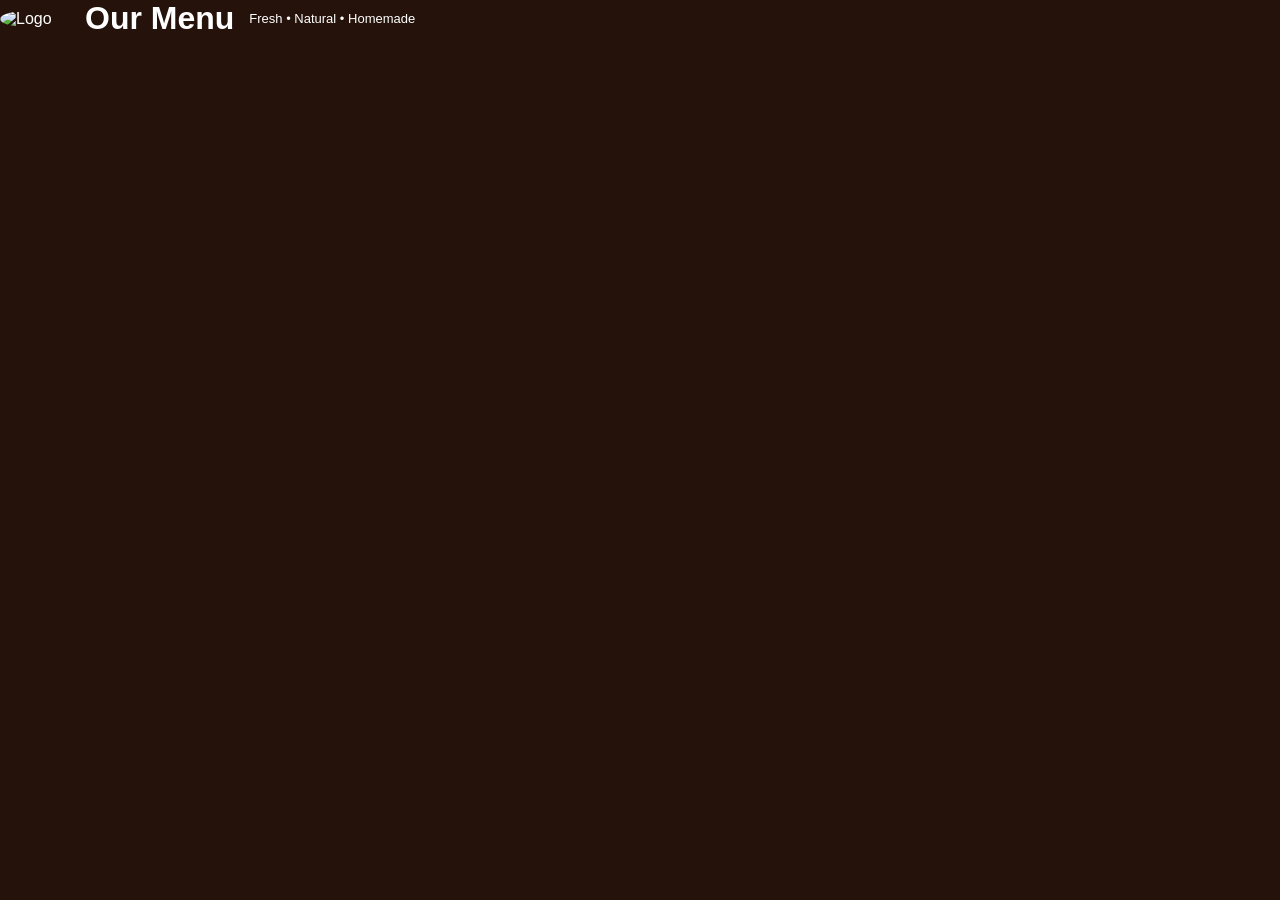
==== menu.html @ 8afed2c9 "Initial Website Upload" ====
<!DOCTYPE html>
<html lang="en">
<head>
    <meta charset="UTF-8">
    <meta name="viewport" content="width=device-width, initial-scale=1.0">
    <title>Menu - Vamshi's Tasteuraa</title>

    <link rel="stylesheet" href="css/style.css">
</head>
<body>

<header>
    <div class="logo">
        <img src="images/logo.png" alt="Logo">
        <h1>Our Menu</h1>
        <p>Fresh • Natural • Homemade</p>
    </div>
</header>

<section class="menu-container">
    <div id="menu"></div>
</section>

<script src="js/app.js"></script>

</body>
</html>
---- css/style.css ----
*{
margin:0;
padding:0;
box-sizing:border-box;
font-family:'Poppins',sans-serif;
}

body{
background:#24120b;
color:white;
}

.navbar{

position:sticky;
top:0;

background:#31190f;

display:flex;

justify-content:space-between;

align-items:center;

padding:15px 8%;

z-index:1000;

box-shadow:0 5px 15px rgba(0,0,0,.4);

}

.logo{

display:flex;

align-items:center;

gap:15px;

}

.logo img{

width:70px;

border-radius:50%;

}

.logo h2{

color:#FFD700;

}

.logo p{

font-size:13px;

}

.cart-btn{

background:#FFD700;

border:none;

padding:12px 20px;

border-radius:30px;

font-size:16px;

font-weight:600;

cursor:pointer;

}

.hero{

height:280px;

display:flex;

justify-content:center;

align-items:center;

flex-direction:column;

text-align:center;

background:linear-gradient(rgba(0,0,0,.4),rgba(0,0,0,.5));

}

.hero h1{

font-size:55px;

margin-bottom:20px;

}

.hero p{

font-size:24px;

}

.search-section{

padding:25px 8%;

}

#search{

width:100%;

padding:18px;

border-radius:40px;

border:none;

font-size:18px;

}

.category-section{

padding:0 8%;

overflow:auto;

}

#categories{

display:flex;

gap:15px;

padding-bottom:20px;

}

.category{

background:#442518;

color:white;

border:none;

padding:12px 25px;

border-radius:30px;

cursor:pointer;

white-space:nowrap;

}

.category.active{

background:#FFD700;

color:black;

}

.products{

padding:20px 8% 80px;

}

#products{

display:grid;

grid-template-columns:repeat(auto-fill,minmax(250px,1fr));

gap:25px;

}

.product{

background:#362015;

border-radius:20px;

padding:18px;

transition:.3s;

border:1px solid rgba(255,255,255,.08);

box-shadow:0 8px 20px rgba(0,0,0,.25);

position:relative;

}

.product:hover{

transform:translateY(-8px);

box-shadow:0 15px 35px rgba(0,0,0,.35);

}

.product img{

width:100%;

height:180px;

object-fit:cover;

border-radius:15px;

}

.product h3{

margin:15px 0;

}

.price{

font-size:24px;

color:#FFD700;

font-weight:bold;

}

.add-btn{

margin-top:15px;

width:100%;

padding:12px;

background:#FFD700;

border:none;

border-radius:30px;

font-size:17px;

cursor:pointer;

}

.floating-cart{

position:fixed;

bottom:25px;

right:25px;

width:70px;

height:70px;

border-radius:50%;

border:none;

background:#FFD700;

font-size:30px;

cursor:pointer;

box-shadow:0 8px 20px rgba(0,0,0,.4);

}
#cart-panel{

position:fixed;

top:0;

right:-420px;

width:400px;

height:100vh;

background:#2e170f;

padding:25px;

transition:.4s;

overflow:auto;

z-index:9999;

}

#cart-panel.open{

right:0;

}

.cart-item{

background:#45261a;

padding:15px;

margin:15px 0;

border-radius:12px;

}

.qty{

display:flex;

gap:15px;

align-items:center;

margin-top:10px;

}

.qty button{

width:30px;

height:30px;

border:none;

background:#FFD700;

border-radius:50%;

cursor:pointer;

}

#checkout{

margin-top:30px;

width:100%;

padding:15px;

border:none;

background:#FFD700;

border-radius:30px;

font-size:18px;

font-weight:bold;

cursor:pointer;

}
#cart-panel{

position:fixed;

top:0;

right:-420px;

width:400px;

height:100%;

background:#2d170f;

padding:25px;

transition:.35s;

overflow:auto;

z-index:9999;

box-shadow:-5px 0 20px rgba(0,0,0,.4);

}

#cart-panel.open{

right:0;

}

.cart-item{

background:#45261a;

padding:15px;

border-radius:15px;

margin-bottom:15px;

}

.cart-item h3{

margin-bottom:8px;

}

.qty-controls{

display:flex;

align-items:center;

gap:15px;

margin-top:12px;

}

.qty-controls button{

width:35px;

height:35px;

border:none;

border-radius:50%;

background:#FFD700;

font-size:18px;

font-weight:bold;

cursor:pointer;

}

#checkout{

margin-top:25px;

width:100%;

padding:15px;

border:none;

background:#FFD700;

font-size:18px;

font-weight:bold;

border-radius:30px;

cursor:pointer;

}
#close-cart{

background:none;

border:none;

font-size:28px;

color:white;

cursor:pointer;

}
.cart-header{
    display:flex;
    justify-content:space-between;
    align-items:center;
    margin-bottom:20px;
}

#close-cart{
    width:40px;
    height:40px;
    border:none;
    border-radius:50%;
    background:#FFD700;
    color:#000;
    font-size:22px;
    font-weight:bold;
    cursor:pointer;
}

#close-cart:hover{
    transform:scale(1.1);
}
.cart-header{
    display:flex;
    justify-content:space-between;
    align-items:center;
    margin-bottom:20px;
}

#close-cart{
    width:40px;
    height:40px;
    border:none;
    border-radius:50%;
    background:#FFD700;
    color:#000;
    font-size:24px;
    font-weight:bold;
    cursor:pointer;
}

#close-cart:hover{
    transform:scale(1.1);
}
.product-top{
display:flex;
justify-content:space-between;
align-items:center;
margin-bottom:10px;
}

.product-image{
width:100%;
height:180px;
object-fit:cover;
border-radius:15px;
}

.veg-icon,
.nonveg-icon{
width:18px;
height:18px;
border:2px solid;
border-radius:3px;
position:relative;
}

.veg-icon{
border-color:#00a651;
}

.veg-icon::after{
content:"";
width:8px;
height:8px;
background:#00a651;
border-radius:50%;
position:absolute;
top:50%;
left:50%;
transform:translate(-50%,-50%);
}

.nonveg-icon{
border-color:#d32f2f;
}

.nonveg-icon::after{
content:"";
width:8px;
height:8px;
background:#d32f2f;
border-radius:50%;
position:absolute;
top:50%;
left:50%;
transform:translate(-50%,-50%);
}

.product-badges{
display:flex;
gap:8px;
margin:10px 0;
flex-wrap:wrap;
}

.badge{
padding:4px 10px;
border-radius:20px;
font-size:11px;
font-weight:600;
}

.homemade{
background:#27ae60;
}

.bestseller{
background:#FFD700;
color:#000;
}

.rating{
margin:10px 0;
color:#FFD700;
font-size:14px;
}

.rating span{
color:#ccc;
}

.single-price,
.size-row{
display:flex;
justify-content:space-between;
align-items:center;
margin-top:10px;
}

.fav-btn{
background:none;
border:none;
font-size:22px;
color:#bbb;
cursor:pointer;
}

.fav-btn:hover{
color:#ff4d6d;
}
.product-icon{

    height:120px;

    display:flex;

    justify-content:center;

    align-items:center;

    font-size:70px;

    background:#4b2c1d;

    border-radius:15px;

    margin-bottom:15px;

    transition:.3s;

}

.product:hover .product-icon{

    transform:scale(1.08);

}

.features{

padding:20px 8%;

display:grid;

grid-template-columns:repeat(auto-fit,minmax(220px,1fr));

gap:20px;

}

.feature-card{

background:#362015;

padding:20px;

border-radius:18px;

text-align:center;

border:1px solid rgba(255,255,255,.08);

transition:.3s;

}

.feature-card:hover{

transform:translateY(-6px);

box-shadow:0 10px 25px rgba(0,0,0,.35);

}

.feature-icon{

font-size:48px;

margin-bottom:12px;

}

.feature-card h3{

color:#FFD700;

margin-bottom:10px;

font-size:20px;

}

.feature-card p{

color:#ddd;

font-size:14px;

line-height:1.5;

}
.specials{

padding:40px 8%;

}

.specials h2{

text-align:center;

color:#FFD700;

margin-bottom:25px;

font-size:34px;

}

.special-grid{

display:grid;

grid-template-columns:repeat(auto-fit,minmax(260px,1fr));

gap:25px;

}

.special-card{

background:linear-gradient(135deg,#4b2c1d,#2f180f);

padding:30px;

border-radius:20px;

text-align:center;

transition:.3s;

cursor:pointer;

border:1px solid rgba(255,255,255,.08);

}

.special-card:hover{

transform:translateY(-8px);

box-shadow:0 15px 30px rgba(0,0,0,.35);

}

.special-icon{

font-size:60px;

margin-bottom:15px;

}

.special-card h3{

color:#FFD700;

margin-bottom:10px;

}

.special-card p{

font-size:17px;

color:#ddd;

}

.sort-section{

display:flex;

justify-content:flex-end;

align-items:center;

padding:0 8% 20px;

gap:15px;

}

.sort-section label{

font-weight:600;

color:#FFD700;

}

#sort{

padding:10px 15px;

border:none;

border-radius:10px;

font-size:15px;

background:white;

cursor:pointer;

}

.checkout-modal{

position:fixed;

top:0;

left:0;

width:100%;

height:100%;

background:rgba(0,0,0,.65);

display:none;

justify-content:center;

align-items:center;

z-index:99999;

}

.checkout-modal.show{

display:flex;

}

.checkout-box{

width:90%;

max-width:500px;

background:#2d170f;

padding:25px;

border-radius:20px;

}

.checkout-header{

display:flex;

justify-content:space-between;

align-items:center;

margin-bottom:20px;

}

.checkout-header button{

background:none;

border:none;

font-size:28px;

color:white;

cursor:pointer;

}

.checkout-box input,
.checkout-box textarea,
.checkout-box select{

width:100%;

padding:15px;

margin-bottom:15px;

border:none;

border-radius:12px;

font-size:15px;

}

#send-whatsapp{

width:100%;

padding:16px;

background:#25D366;

color:white;

font-size:18px;

font-weight:bold;

border:none;

border-radius:30px;

cursor:pointer;

}
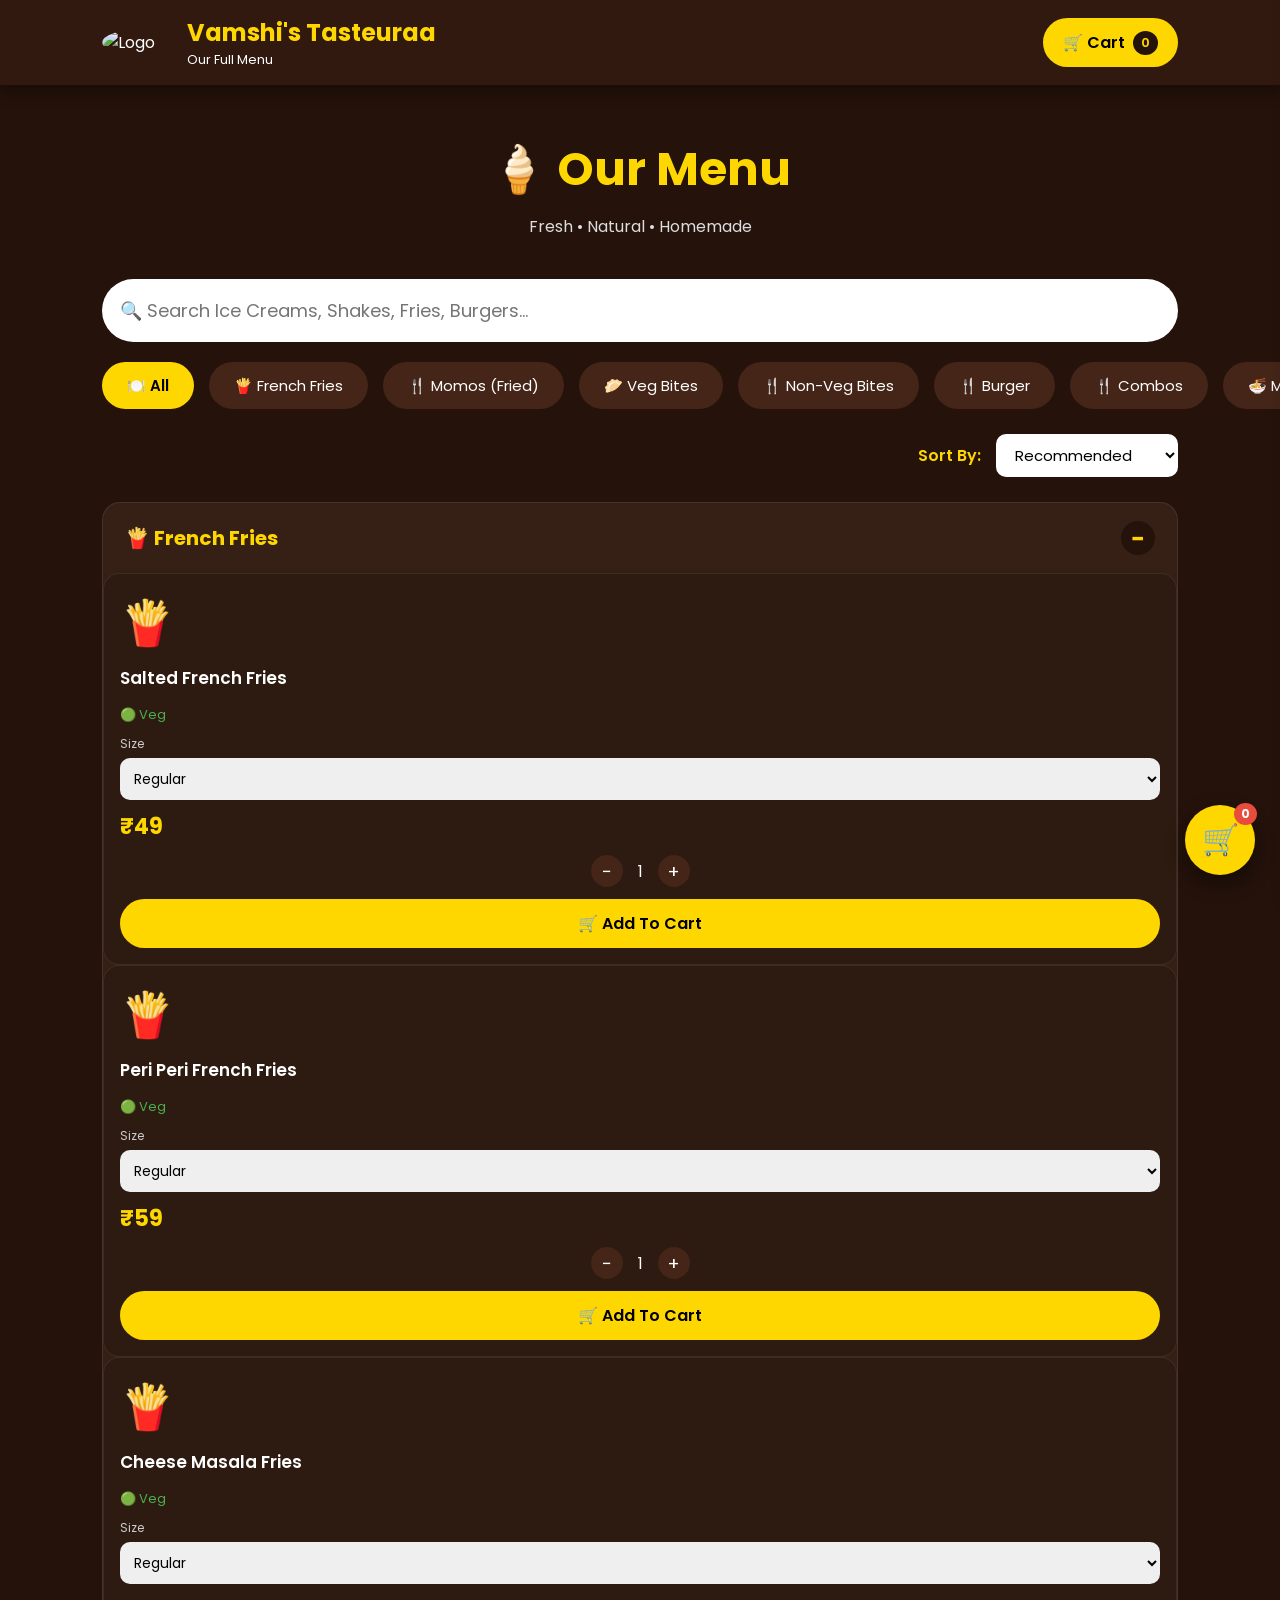
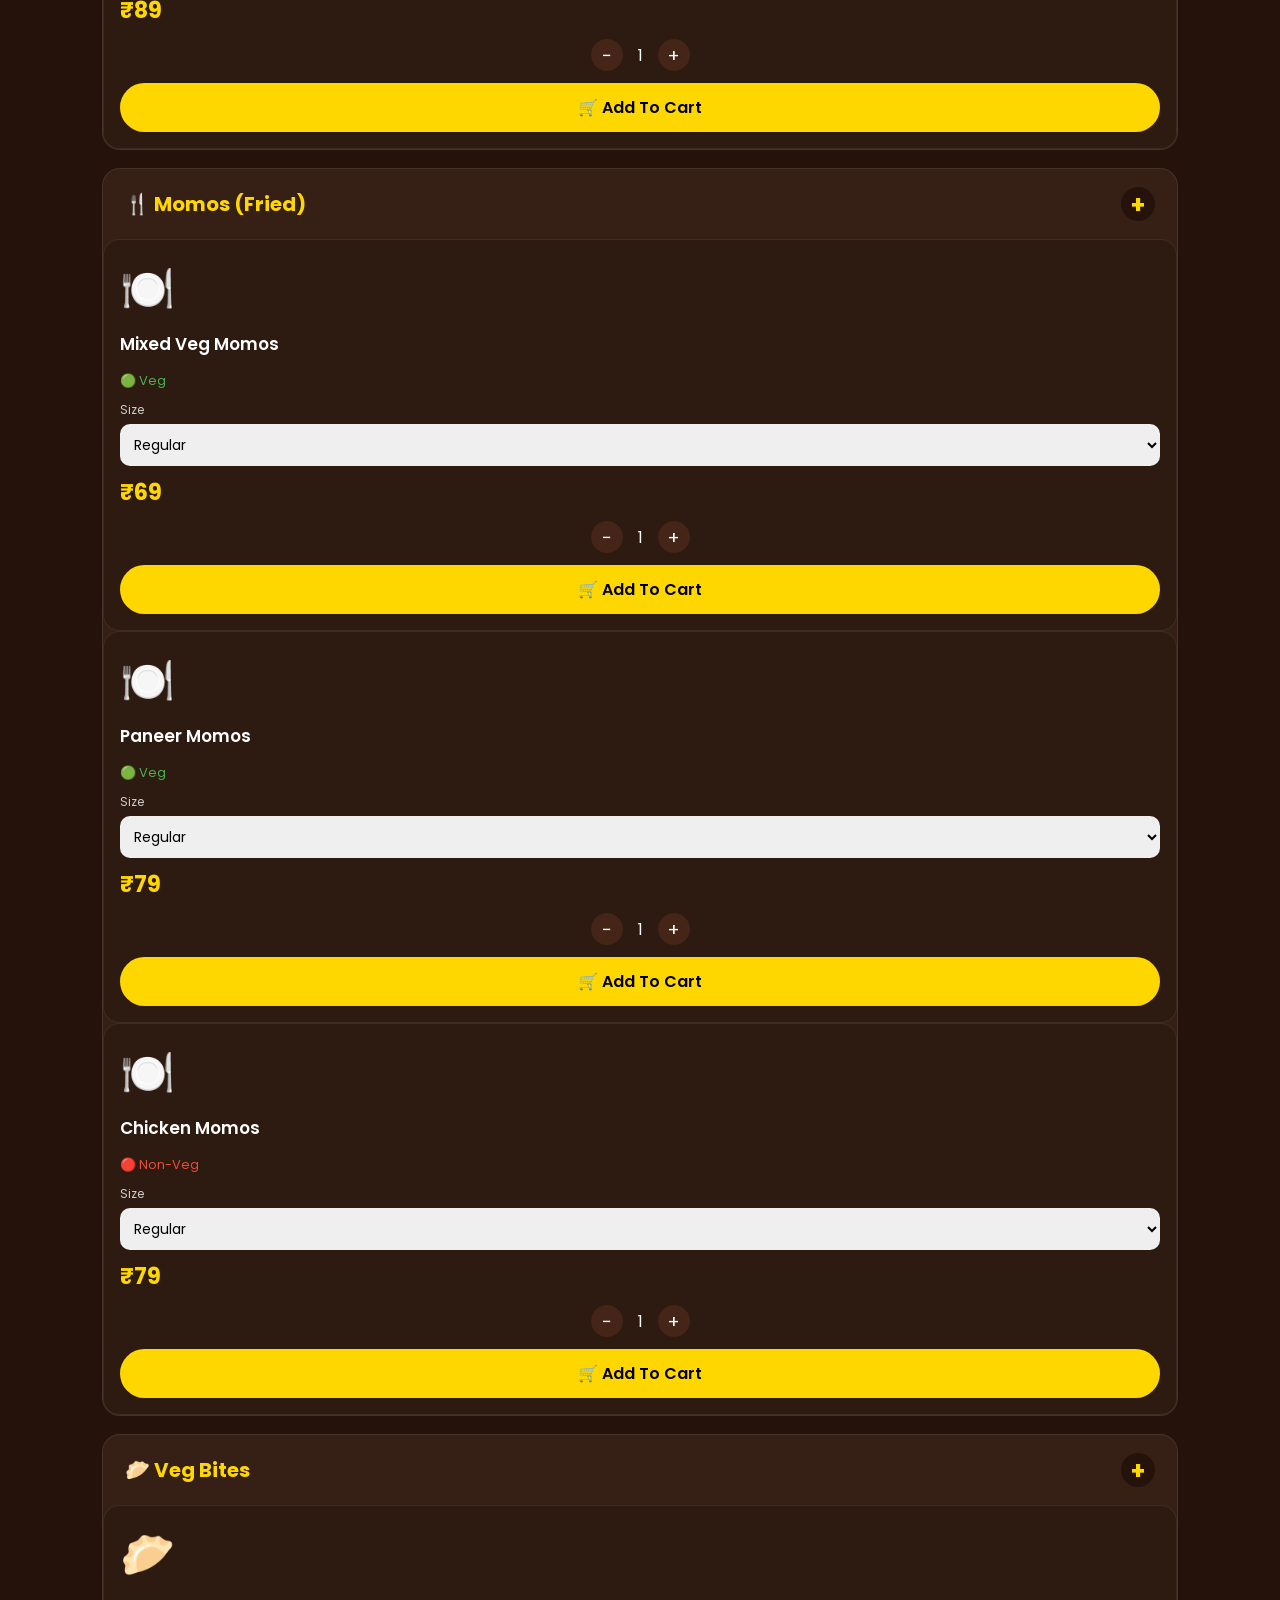
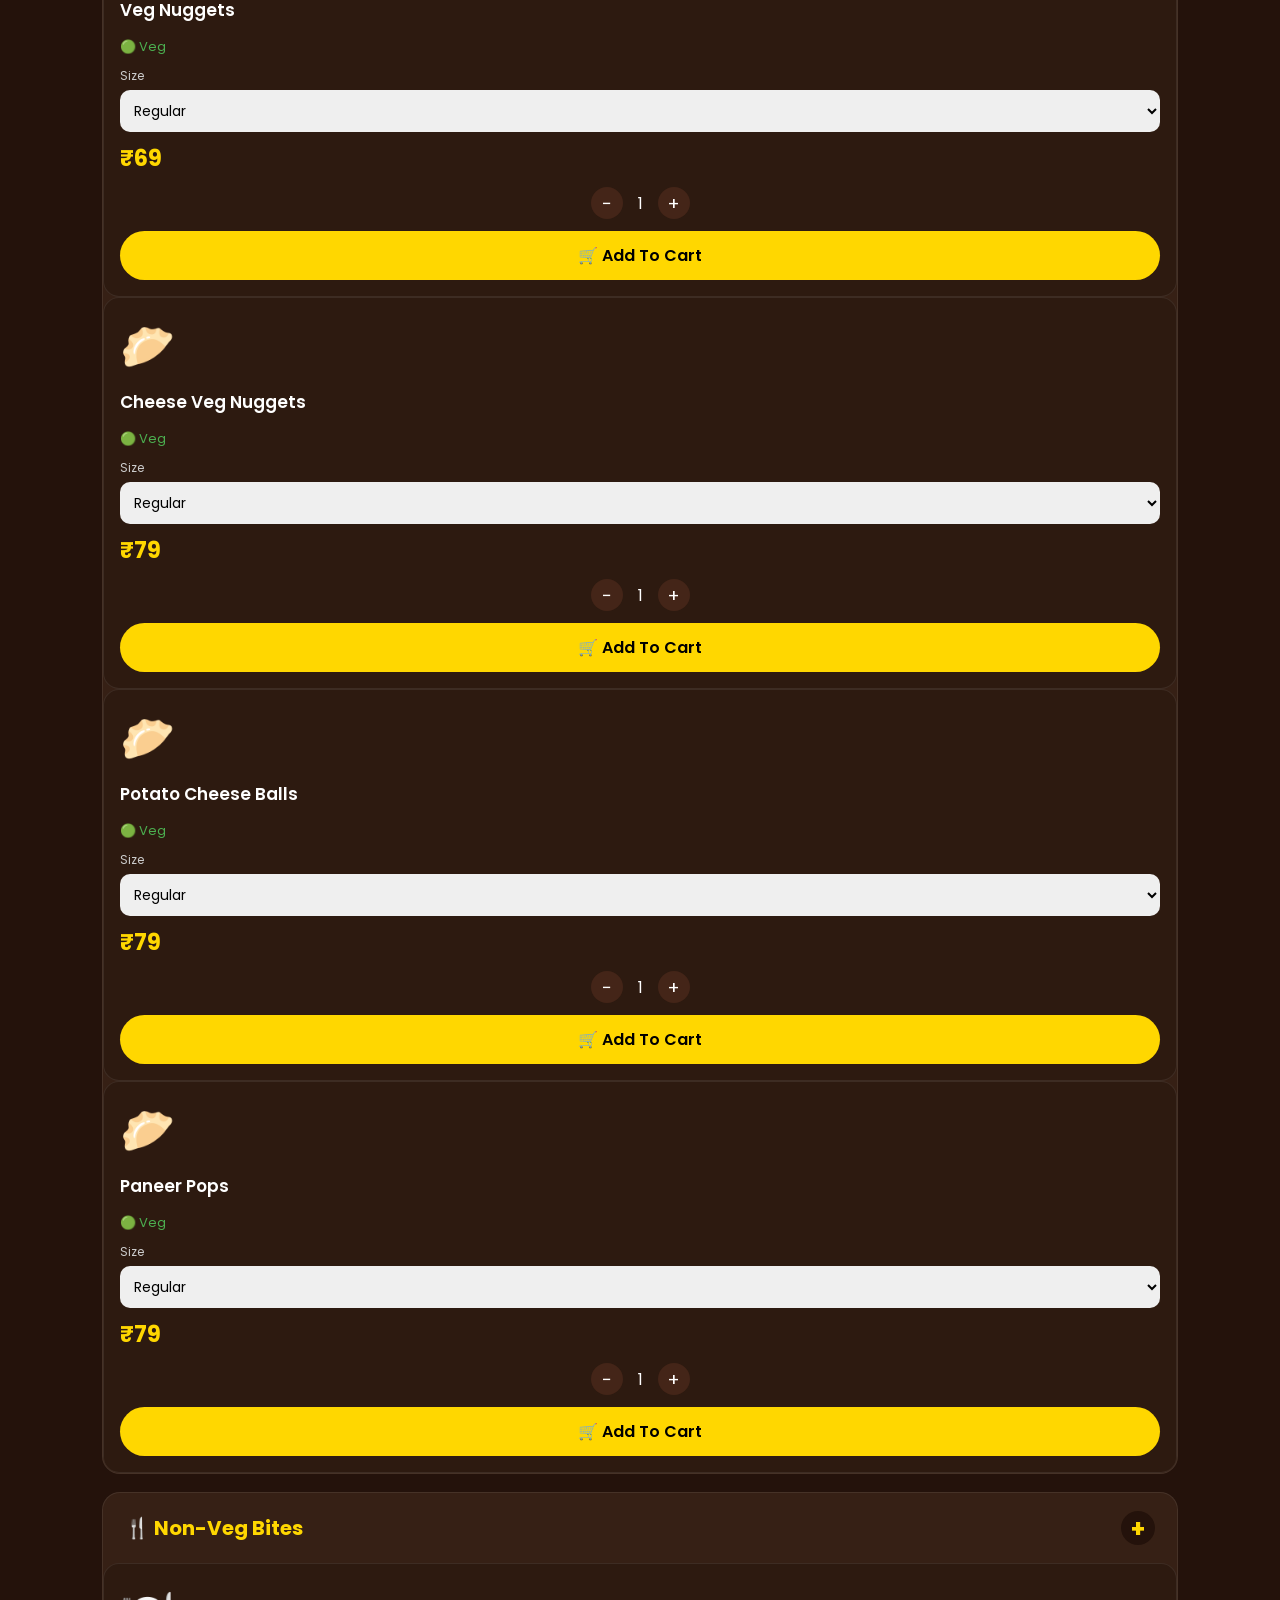
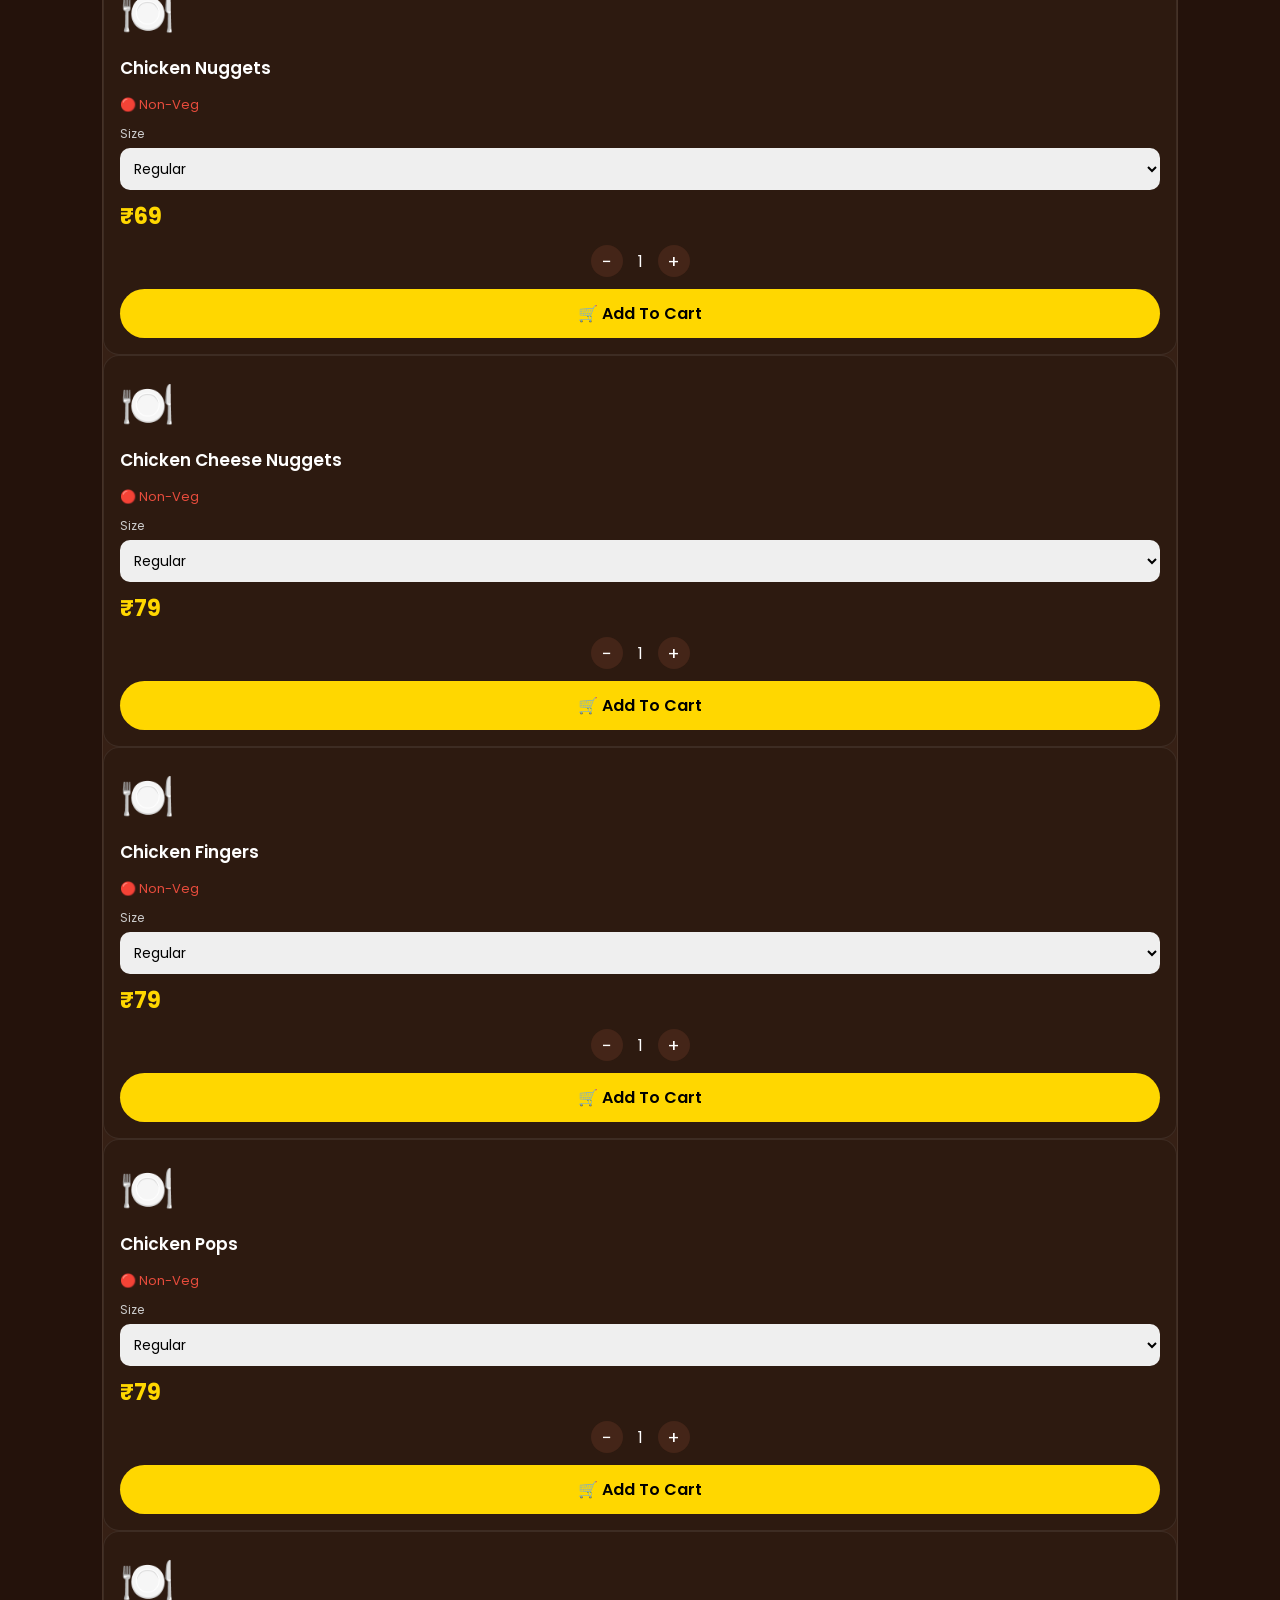
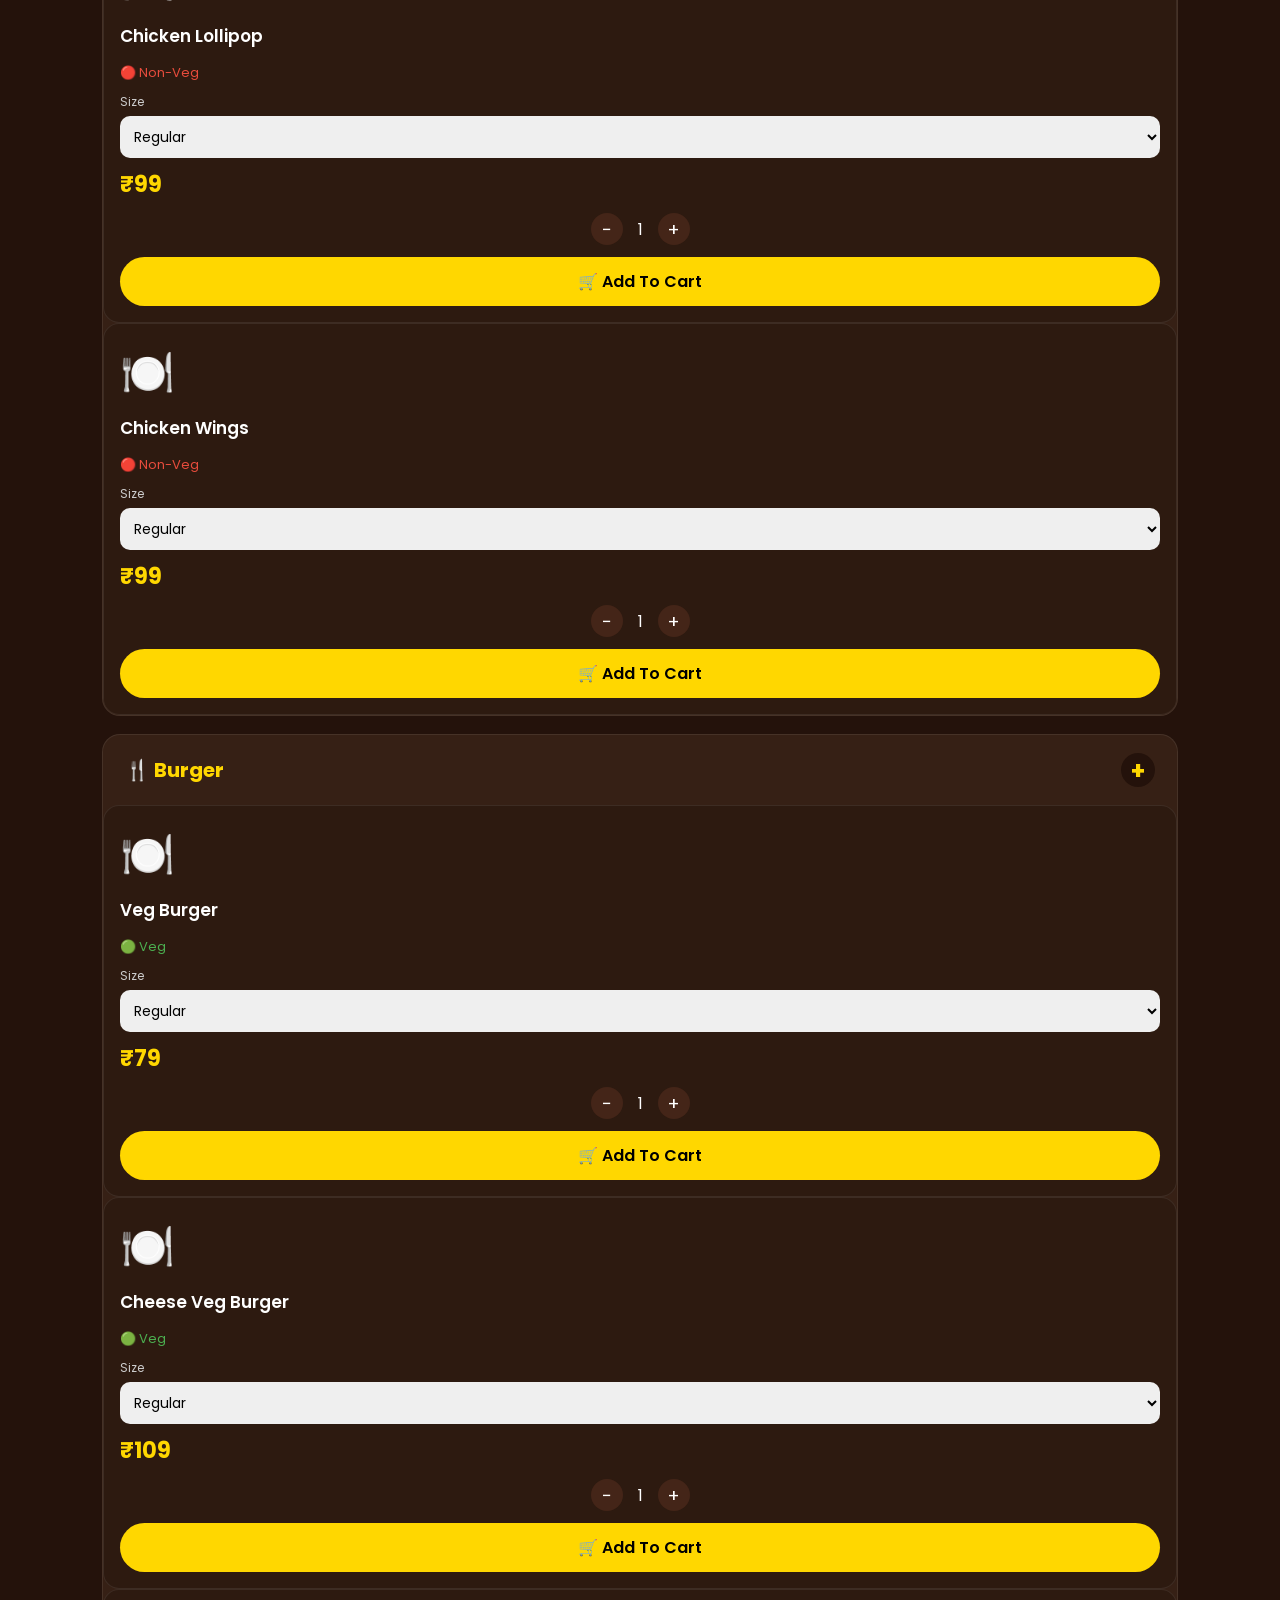
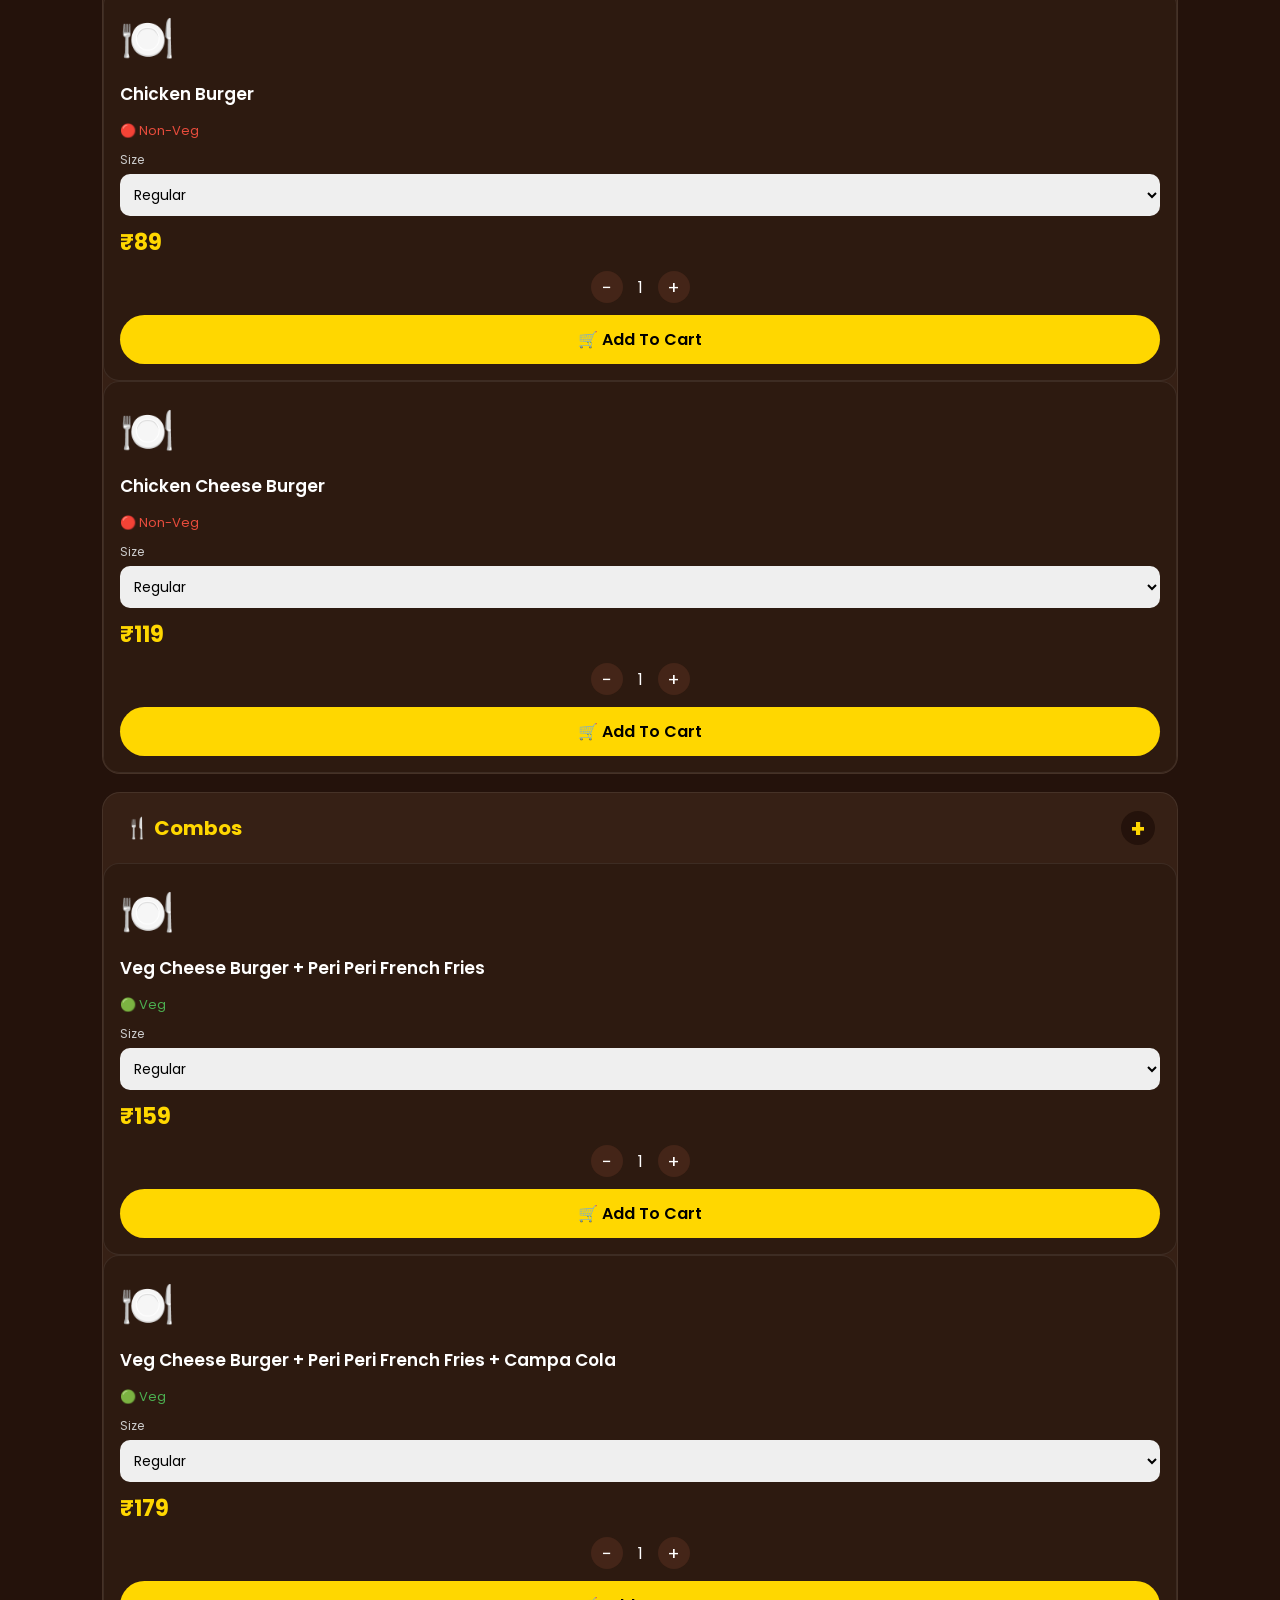
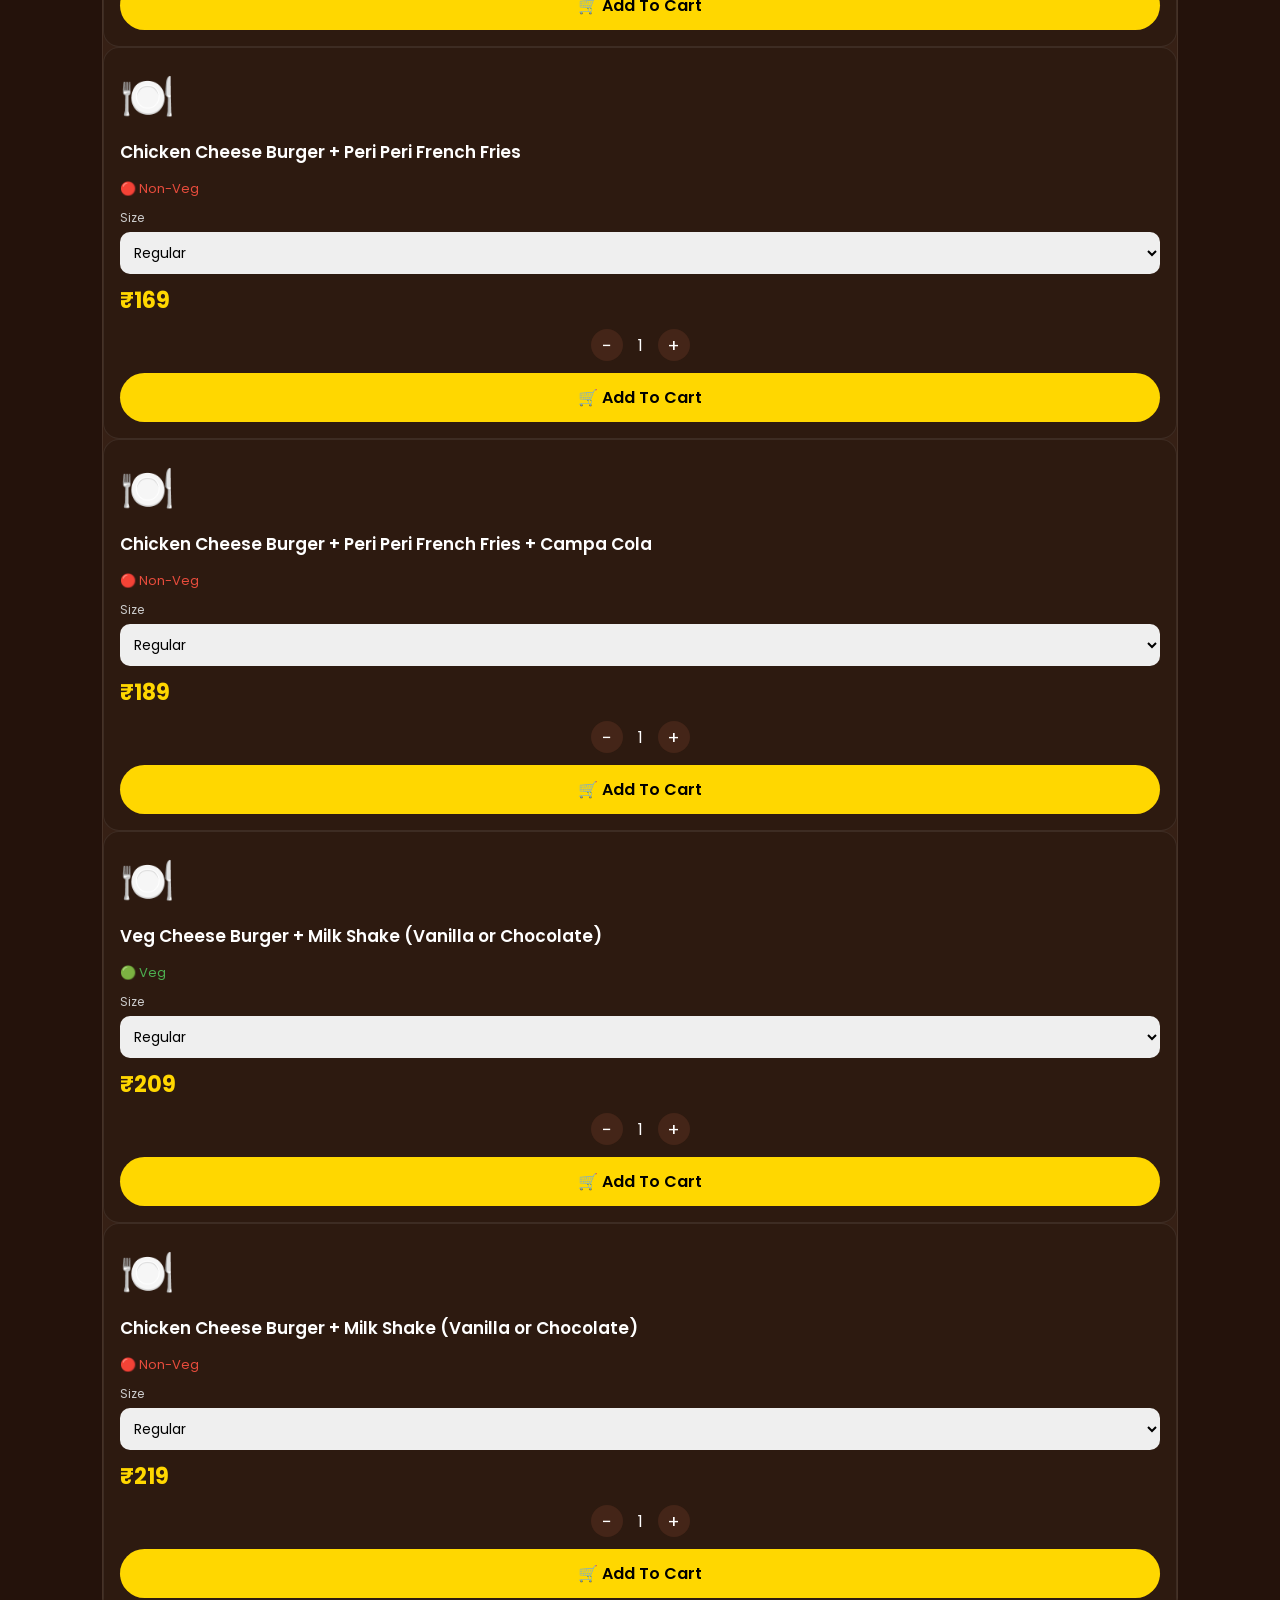
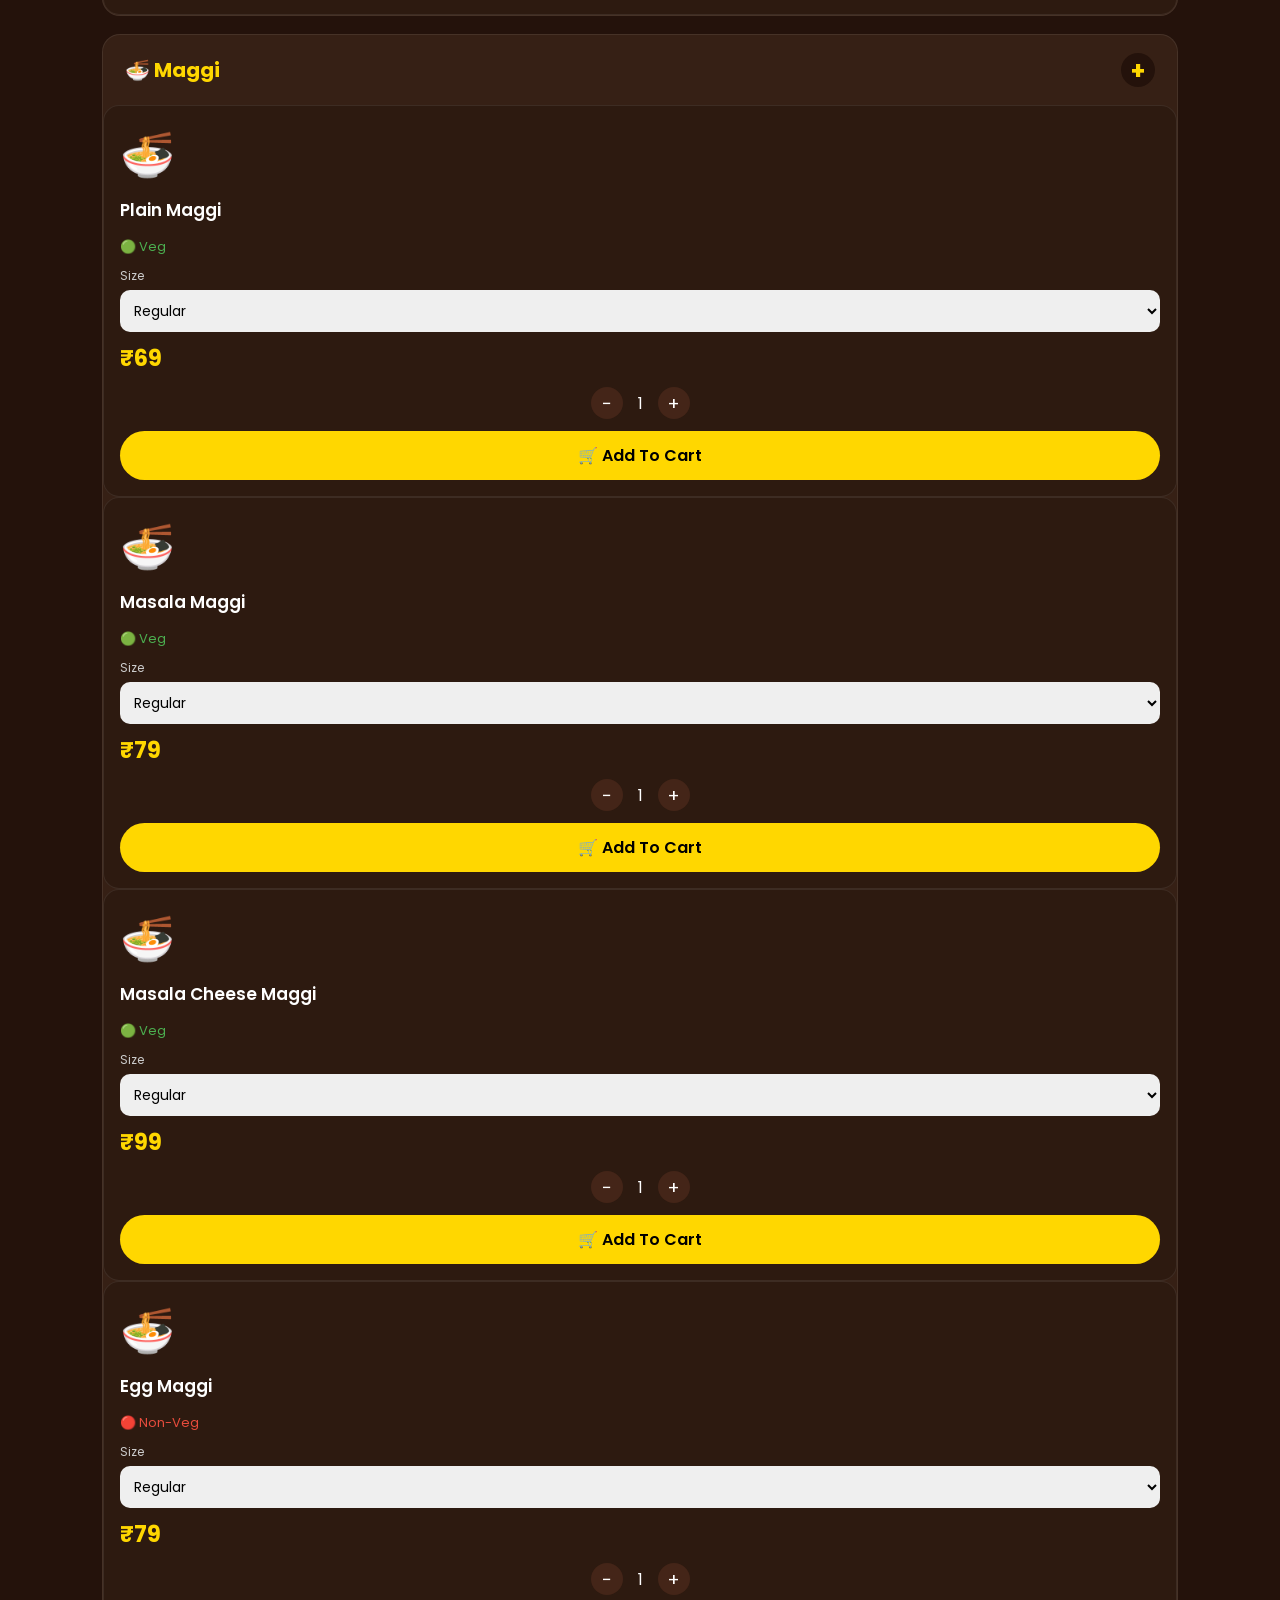
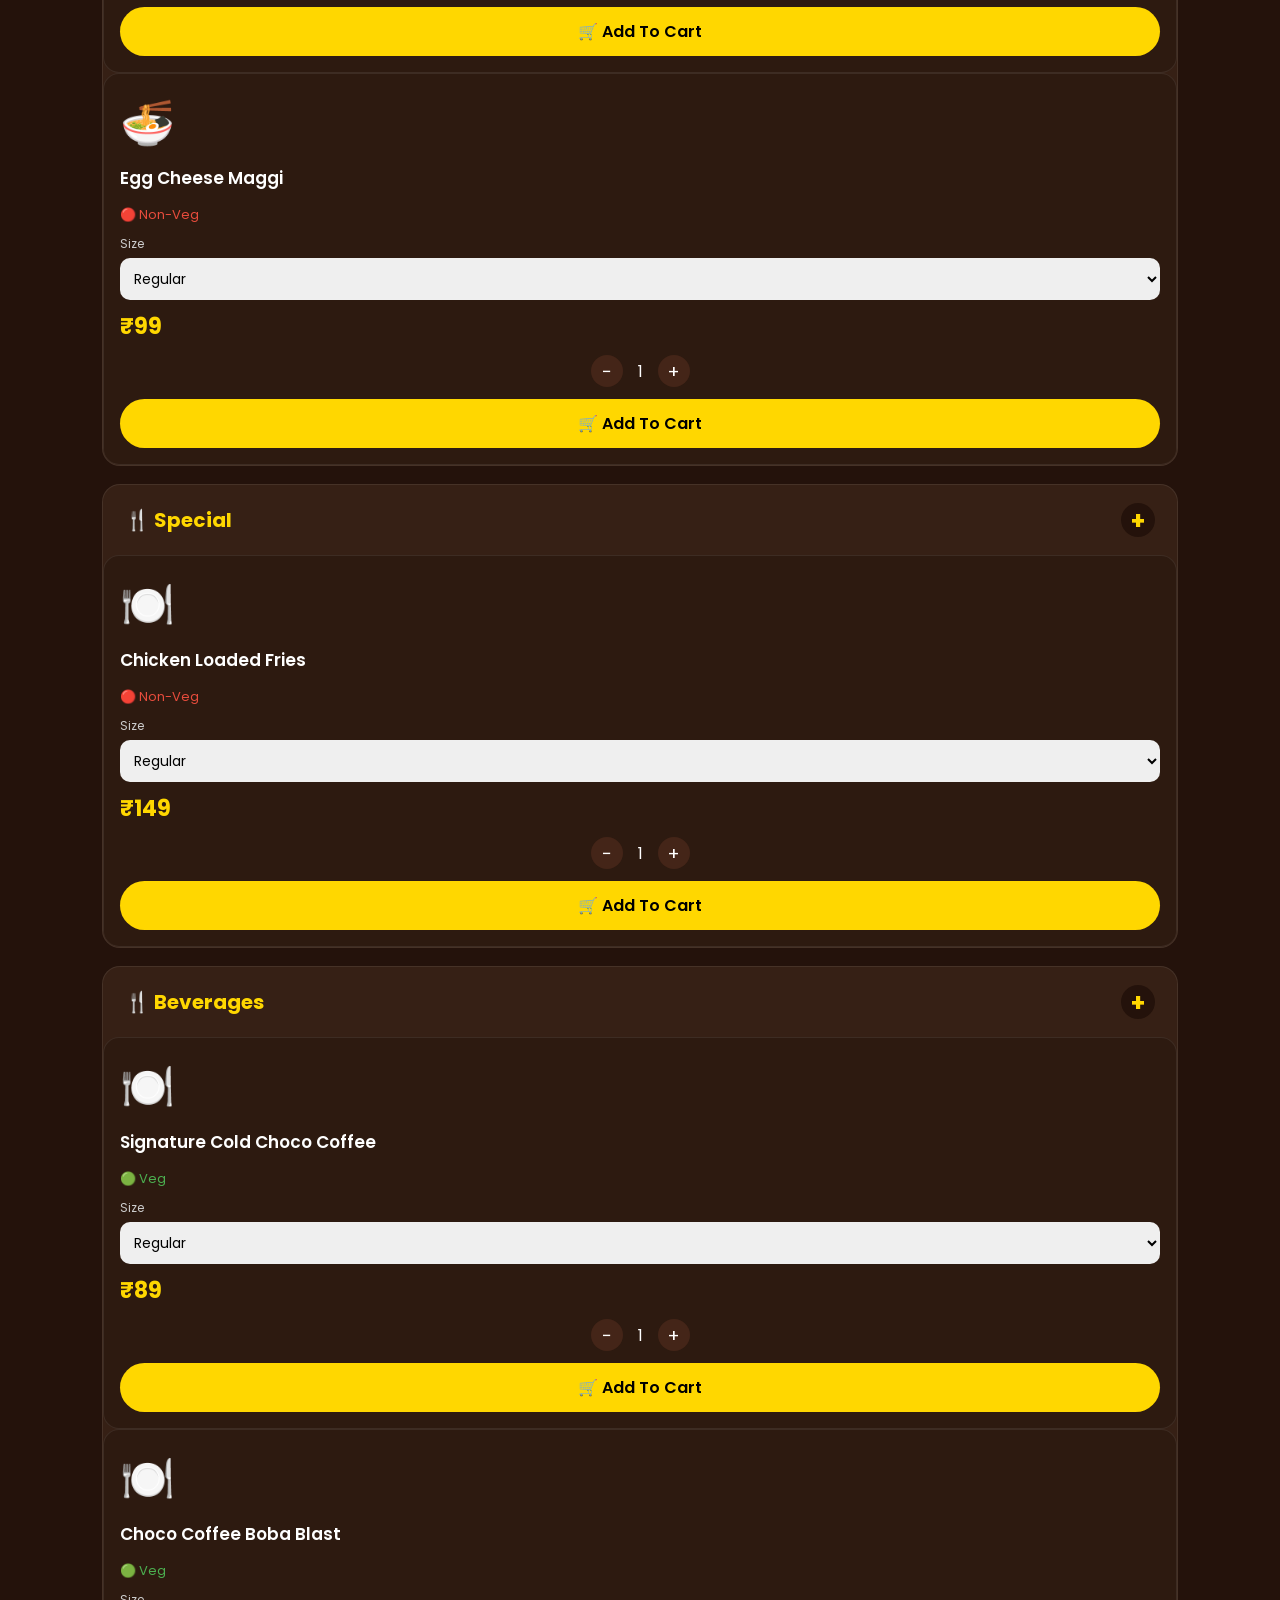
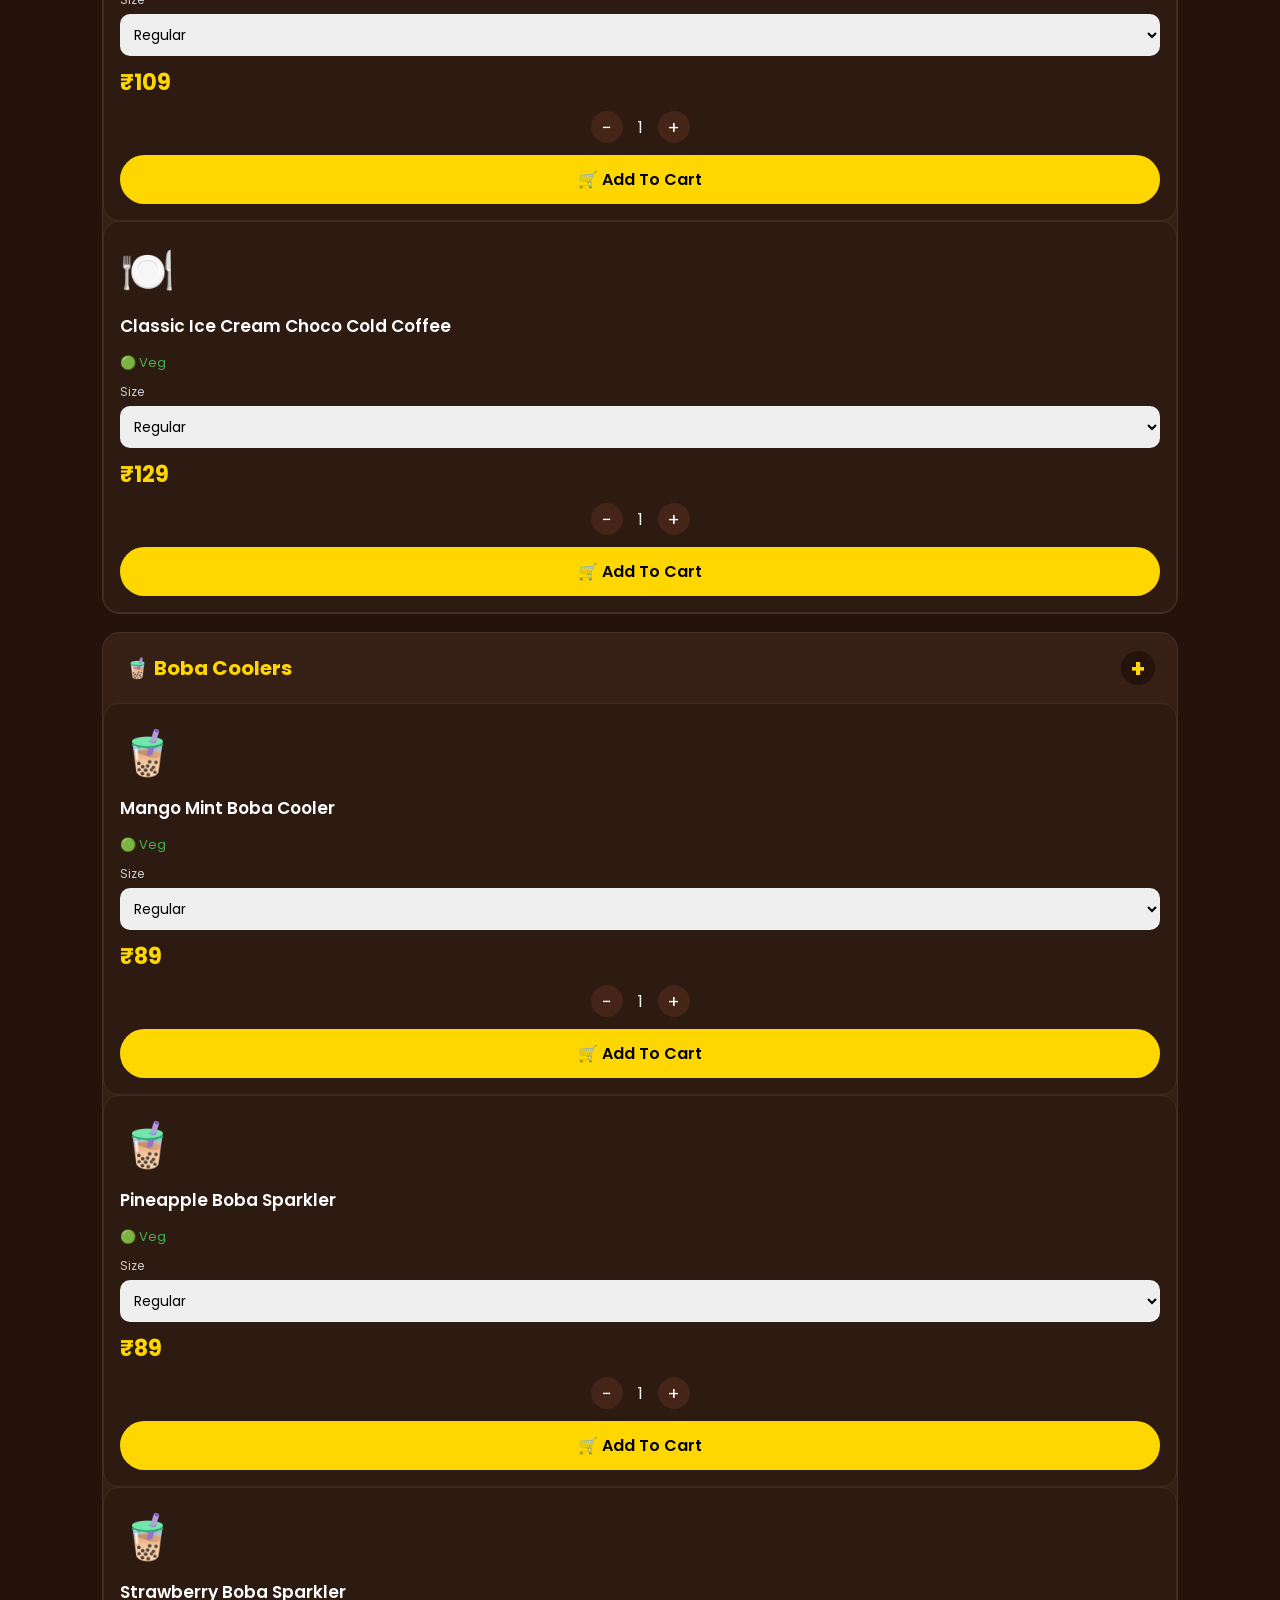
==== commit 6039aec3: "Update menu.html" ====
--- a/menu.html
+++ b/menu.html
@@ -3,25 +3,250 @@
 <head>
     <meta charset="UTF-8">
     <meta name="viewport" content="width=device-width, initial-scale=1.0">
+    <meta name="description" content="Full menu for Vamshi's Tasteuraa — ice creams, shakes, fries, burgers, momos and more. Order for pickup or delivery.">
+
     <title>Menu - Vamshi's Tasteuraa</title>
 
     <link rel="stylesheet" href="css/style.css">
+
+    <link href="https://fonts.googleapis.com/css2?family=Poppins:wght@300;400;600;700&display=swap" rel="stylesheet">
 </head>
 <body>
 
-<header>
+<!-- ================= NAVBAR ================= -->
+
+<nav class="navbar">
+
     <div class="logo">
+
         <img src="images/logo.png" alt="Logo">
-        <h1>Our Menu</h1>
-        <p>Fresh • Natural • Homemade</p>
-    </div>
+
+        <div>
+
+            <h2>Vamshi's Tasteuraa</h2>
+
+            <p>Our Full Menu</p>
+
+        </div>
+
+    </div>
+
+    <button class="cart-btn" id="cartButton">
+
+        🛒 Cart
+
+        <span id="cart-count">0</span>
+
+    </button>
+
+</nav>
+
+<header class="menu-header">
+
+    <h1>🍦 Our Menu</h1>
+
+    <p>Fresh • Natural • Homemade</p>
+
 </header>
 
-<section class="menu-container">
-    <div id="menu"></div>
-</section>
+<!-- ================= SEARCH ================= -->
+
+<section class="search-section">
+
+    <input
+        type="text"
+        id="search"
+        placeholder="🔍 Search Ice Creams, Shakes, Fries, Burgers...">
+
+</section>
+
+<!-- ================= CATEGORIES ================= -->
+
+<section class="category-section">
+
+    <div id="categories">
+
+        <button class="category-btn active">
+
+            All
+
+        </button>
+
+    </div>
+
+</section>
+
+<!-- ================= SORT ================= -->
+
+<section class="sort-section">
+
+    <label for="sort">Sort By:</label>
+
+    <select id="sort">
+
+        <option value="default">Recommended</option>
+
+        <option value="low">Price : Low to High</option>
+
+        <option value="high">Price : High to Low</option>
+
+        <option value="name">Name : A - Z</option>
+
+    </select>
+
+</section>
+
+<!-- ================= PRODUCTS (accordion by category) ================= -->
+
+<section class="products menu-container">
+
+    <div id="category-products" class="products-accordion">
+
+        <!-- Products load dynamically -->
+
+    </div>
+
+</section>
+
+<!-- ================= FLOATING CART ================= -->
+
+<button
+    class="floating-cart"
+    id="floating-cart">
+
+    🛒
+    <span class="floating-badge" id="floating-cart-count">0</span>
+
+</button>
+
+<!-- ================= OVERLAY ================= -->
+
+<div id="overlay"></div>
+
+<!-- ================= CART PANEL ================= -->
+
+<div id="cart-panel">
+
+    <div class="cart-header">
+
+        <h2>🛒 Your Cart</h2>
+
+        <button id="close-cart">&times;</button>
+
+    </div>
+
+    <div id="cart-items">
+
+        <!-- Cart Items -->
+
+    </div>
+
+    <hr>
+
+    <h3>
+
+        Total
+
+        <span id="cart-total">
+
+            ₹0
+
+        </span>
+
+    </h3>
+
+   <button id="checkout-btn">
+    📲 Review & Send Order
+</button>
+
+</div>
+
+<!-- ================= CHECKOUT MODAL ================= -->
+
+<div id="checkout-modal" class="checkout-modal">
+
+    <div class="checkout-box">
+
+        <div class="checkout-header">
+
+            <h2>Customer Details</h2>
+
+            <button id="close-checkout">&times;</button>
+
+        </div>
+
+        <form id="checkout-form">
+
+            <input
+                type="text"
+                id="customer-name"
+                placeholder="Your Name"
+                required>
+
+            <input
+                type="tel"
+                id="customer-phone"
+                placeholder="Mobile Number"
+                required>
+
+            <textarea
+                id="customer-address"
+                placeholder="Delivery Address"
+                rows="3"></textarea>
+
+            <input
+                type="text"
+                id="customer-landmark"
+                placeholder="Landmark">
+
+            <select id="delivery-type">
+
+                <option value="Pickup">Pickup</option>
+
+                <option value="Home Delivery">Home Delivery</option>
+
+            </select>
+
+            <textarea
+                id="special-note"
+                placeholder="Special Instructions (Optional)"
+                rows="3"></textarea>
+
+            <button type="submit" id="send-whatsapp">
+
+                📲 Send Order on WhatsApp
+
+            </button>
+
+        </form>
+
+    </div>
+
+</div>
+
+<!-- ================= FOOTER ================= -->
+
+<footer class="footer">
+
+    <h3>🍦 Vamshi's Tasteuraa</h3>
+
+    <p>Pure • Fresh • Homemade</p>
+
+    <p>📞 7337200322</p>
+
+    <p>
+
+        Available on
+
+        Swiggy • Zomato
+
+    </p>
+
+</footer>
+
+<script src="js/cart.js"></script>
 
 <script src="js/app.js"></script>
 
 </body>
-</html>+</html>
--- a/css/style.css
+++ b/css/style.css
@@ -10,597 +10,395 @@
 color:white;
 }
 
+/* ================= NAVBAR ================= */
+
 .navbar{
-
 position:sticky;
 top:0;
-
 background:#31190f;
-
-display:flex;
-
+display:flex;
 justify-content:space-between;
-
-align-items:center;
-
+align-items:center;
 padding:15px 8%;
-
 z-index:1000;
-
 box-shadow:0 5px 15px rgba(0,0,0,.4);
-
 }
 
 .logo{
-
-display:flex;
-
-align-items:center;
-
+display:flex;
+align-items:center;
 gap:15px;
-
 }
 
 .logo img{
-
 width:70px;
-
 border-radius:50%;
-
 }
 
 .logo h2{
-
-color:#FFD700;
-
+color:#FFD700;
 }
 
 .logo p{
-
 font-size:13px;
-
 }
 
 .cart-btn{
-
-background:#FFD700;
-
-border:none;
-
+background:#FFD700;
+border:none;
 padding:12px 20px;
-
 border-radius:30px;
-
 font-size:16px;
-
 font-weight:600;
-
-cursor:pointer;
-
-}
+cursor:pointer;
+display:flex;
+align-items:center;
+gap:8px;
+}
+
+.cart-btn:hover{
+transform:scale(1.05);
+}
+
+#cart-count{
+background:#24120b;
+color:#FFD700;
+border-radius:50%;
+padding:2px 8px;
+font-size:13px;
+}
+
+/* ================= HERO ================= */
 
 .hero{
-
-height:280px;
-
-display:flex;
-
+min-height:420px;
+padding:60px 20px;
+display:flex;
 justify-content:center;
-
-align-items:center;
-
+align-items:center;
 flex-direction:column;
-
-text-align:center;
-
+text-align:center;
 background:linear-gradient(rgba(0,0,0,.4),rgba(0,0,0,.5));
-
 }
 
 .hero h1{
-
-font-size:55px;
-
+font-size:clamp(36px,8vw,60px);
+line-height:1.15;
 margin-bottom:20px;
-
 }
 
 .hero p{
-
+font-size:18px;
+color:#eee;
+margin-bottom:25px;
+}
+
+.hero-btn{
+display:inline-block;
+background:#FFD700;
+color:#24120b;
+text-decoration:none;
+font-weight:700;
+padding:14px 30px;
+border-radius:30px;
+font-size:17px;
+transition:.3s;
+}
+
+.hero-btn:hover{
+transform:translateY(-4px);
+box-shadow:0 10px 20px rgba(0,0,0,.35);
+}
+
+/* ================= FEATURES ================= */
+
+.features{
+padding:20px 8%;
+display:grid;
+grid-template-columns:repeat(auto-fit,minmax(220px,1fr));
+gap:20px;
+}
+
+.feature-card{
+background:#362015;
+padding:20px;
+border-radius:18px;
+text-align:center;
+border:1px solid rgba(255,255,255,.08);
+transition:.3s;
+}
+
+.feature-card:hover{
+transform:translateY(-6px);
+box-shadow:0 10px 25px rgba(0,0,0,.35);
+}
+
+.feature-icon{
+font-size:48px;
+margin-bottom:12px;
+}
+
+.feature-card h3{
+color:#FFD700;
+margin-bottom:10px;
+font-size:20px;
+}
+
+.feature-card p{
+color:#ddd;
+font-size:14px;
+line-height:1.5;
+}
+
+/* ================= SPECIALS ================= */
+
+.specials{
+padding:40px 8%;
+}
+
+.specials h2{
+text-align:center;
+color:#FFD700;
+margin-bottom:25px;
+font-size:34px;
+}
+
+.special-grid{
+display:grid;
+grid-template-columns:repeat(auto-fit,minmax(260px,1fr));
+gap:25px;
+}
+
+.special-card{
+background:linear-gradient(135deg,#4b2c1d,#2f180f);
+padding:30px;
+border-radius:20px;
+text-align:center;
+transition:.3s;
+cursor:pointer;
+border:1px solid rgba(255,255,255,.08);
+}
+
+.special-card:hover{
+transform:translateY(-8px);
+box-shadow:0 15px 30px rgba(0,0,0,.35);
+}
+
+.special-icon{
+font-size:60px;
+margin-bottom:15px;
+}
+
+.special-card h3{
+color:#FFD700;
+margin-bottom:10px;
+}
+
+.special-card p{
+font-size:17px;
+color:#ddd;
+}
+
+/* ================= MENU PAGE HEADER ================= */
+
+.menu-header{
+text-align:center;
+padding:50px 20px 20px;
+}
+
+.menu-header h1{
+font-size:clamp(30px,6vw,46px);
+color:#FFD700;
+margin-bottom:10px;
+}
+
+.menu-header p{
+color:#ddd;
+font-size:16px;
+}
+
+/* ================= SEARCH ================= */
+
+.search-section{
+padding:20px 8% 0;
+}
+
+#search{
+width:100%;
+padding:18px;
+border-radius:40px;
+border:none;
+font-size:18px;
+}
+
+/* ================= CATEGORY BUTTONS ================= */
+
+.category-section{
+padding:20px 8% 0;
+overflow:auto;
+}
+
+#categories{
+display:flex;
+gap:15px;
+padding-bottom:10px;
+}
+
+.category-btn{
+background:#442518;
+color:white;
+border:none;
+padding:12px 25px;
+border-radius:30px;
+cursor:pointer;
+white-space:nowrap;
+font-size:15px;
+transition:.2s;
+}
+
+.category-btn:hover{
+background:#5a331f;
+}
+
+.category-btn.active{
+background:#FFD700;
+color:black;
+font-weight:600;
+}
+
+/* ================= SORT ================= */
+
+.sort-section{
+display:flex;
+justify-content:flex-end;
+align-items:center;
+padding:15px 8%;
+gap:15px;
+}
+
+.sort-section label{
+font-weight:600;
+color:#FFD700;
+}
+
+#sort{
+padding:10px 15px;
+border:none;
+border-radius:10px;
+font-size:15px;
+background:white;
+cursor:pointer;
+}
+
+/* ================= PRODUCTS WRAPPER ================= */
+
+.products{
+padding:10px 8% 80px;
+}
+
+.status-msg{
+text-align:center;
+padding:50px 20px;
+font-size:18px;
+color:#FFD700;
+}
+
+.status-msg.error{
+color:#ff6b6b;
+}
+
+.no-products{
+text-align:center;
+padding:50px 20px;
+color:#ddd;
+}
+
+.no-products h2{
+color:#FFD700;
+margin-bottom:10px;
+}
+
+/* ================= CATEGORY ACCORDION ================= */
+
+.category-card{
+background:#362015;
+border-radius:18px;
+margin-bottom:18px;
+overflow:hidden;
+border:1px solid rgba(255,255,255,.08);
+}
+
+.category-header{
+display:flex;
+justify-content:space-between;
+align-items:center;
+padding:18px 22px;
+cursor:pointer;
+user-select:none;
+}
+
+.category-header h3{
+color:#FFD700;
+font-size:20px;
+display:flex;
+align-items:center;
+gap:10px;
+}
+
+.toggle-btn{
 font-size:24px;
-
-}
-
-.search-section{
-
-padding:25px 8%;
-
-}
-
-#search{
-
-width:100%;
-
-padding:18px;
-
-border-radius:40px;
-
-border:none;
-
-font-size:18px;
-
-}
-
-.category-section{
-
-padding:0 8%;
-
-overflow:auto;
-
-}
-
-#categories{
-
-display:flex;
-
-gap:15px;
-
-padding-bottom:20px;
-
-}
-
-.category{
-
-background:#442518;
-
-color:white;
-
-border:none;
-
-padding:12px 25px;
-
-border-radius:30px;
-
-cursor:pointer;
-
-white-space:nowrap;
-
-}
-
-.category.active{
-
-background:#FFD700;
-
-color:black;
-
-}
-
-.products{
-
-padding:20px 8% 80px;
-
-}
-
-#products{
-
+color:#FFD700;
+font-weight:bold;
+width:34px;
+height:34px;
+display:flex;
+align-items:center;
+justify-content:center;
+background:#24120b;
+border-radius:50%;
+}
+
+.category-products-body{
+max-height:0;
+overflow:hidden;
+transition:max-height .4s ease;
+padding:0 22px;
 display:grid;
-
-grid-template-columns:repeat(auto-fill,minmax(250px,1fr));
-
-gap:25px;
-
-}
-
-.product{
-
-background:#362015;
-
-border-radius:20px;
-
-padding:18px;
-
+grid-template-columns:repeat(auto-fill,minmax(240px,1fr));
+gap:20px;
+}
+
+.category-products-body.open{
+max-height:6000px;
+padding:0 22px 22px;
+}
+
+/* ================= PRODUCT CARD ================= */
+
+.product-card{
+background:#2d1a10;
+border-radius:16px;
+padding:16px;
+border:1px solid rgba(255,255,255,.08);
 transition:.3s;
-
-border:1px solid rgba(255,255,255,.08);
-
-box-shadow:0 8px 20px rgba(0,0,0,.25);
-
-position:relative;
-
-}
-
-.product:hover{
-
-transform:translateY(-8px);
-
-box-shadow:0 15px 35px rgba(0,0,0,.35);
-
-}
-
-.product img{
-
-width:100%;
-
-height:180px;
-
-object-fit:cover;
-
-border-radius:15px;
-
-}
-
-.product h3{
-
-margin:15px 0;
-
-}
-
-.price{
-
-font-size:24px;
-
-color:#FFD700;
-
-font-weight:bold;
-
-}
-
-.add-btn{
-
-margin-top:15px;
-
-width:100%;
-
-padding:12px;
-
-background:#FFD700;
-
-border:none;
-
-border-radius:30px;
-
-font-size:17px;
-
-cursor:pointer;
-
-}
-
-.floating-cart{
-
-position:fixed;
-
-bottom:25px;
-
-right:25px;
-
-width:70px;
-
-height:70px;
-
-border-radius:50%;
-
-border:none;
-
-background:#FFD700;
-
-font-size:30px;
-
-cursor:pointer;
-
-box-shadow:0 8px 20px rgba(0,0,0,.4);
-
-}
-#cart-panel{
-
-position:fixed;
-
-top:0;
-
-right:-420px;
-
-width:400px;
-
-height:100vh;
-
-background:#2e170f;
-
-padding:25px;
-
-transition:.4s;
-
-overflow:auto;
-
-z-index:9999;
-
-}
-
-#cart-panel.open{
-
-right:0;
-
-}
-
-.cart-item{
-
-background:#45261a;
-
-padding:15px;
-
-margin:15px 0;
-
-border-radius:12px;
-
-}
-
-.qty{
-
-display:flex;
-
-gap:15px;
-
-align-items:center;
-
-margin-top:10px;
-
-}
-
-.qty button{
-
-width:30px;
-
-height:30px;
-
-border:none;
-
-background:#FFD700;
-
-border-radius:50%;
-
-cursor:pointer;
-
-}
-
-#checkout{
-
-margin-top:30px;
-
-width:100%;
-
-padding:15px;
-
-border:none;
-
-background:#FFD700;
-
-border-radius:30px;
-
-font-size:18px;
-
-font-weight:bold;
-
-cursor:pointer;
-
-}
-#cart-panel{
-
-position:fixed;
-
-top:0;
-
-right:-420px;
-
-width:400px;
-
-height:100%;
-
-background:#2d170f;
-
-padding:25px;
-
-transition:.35s;
-
-overflow:auto;
-
-z-index:9999;
-
-box-shadow:-5px 0 20px rgba(0,0,0,.4);
-
-}
-
-#cart-panel.open{
-
-right:0;
-
-}
-
-.cart-item{
-
-background:#45261a;
-
-padding:15px;
-
-border-radius:15px;
-
-margin-bottom:15px;
-
-}
-
-.cart-item h3{
-
-margin-bottom:8px;
-
-}
-
-.qty-controls{
-
-display:flex;
-
-align-items:center;
-
-gap:15px;
-
-margin-top:12px;
-
-}
-
-.qty-controls button{
-
-width:35px;
-
-height:35px;
-
-border:none;
-
-border-radius:50%;
-
-background:#FFD700;
-
-font-size:18px;
-
-font-weight:bold;
-
-cursor:pointer;
-
-}
-
-#checkout{
-
-margin-top:25px;
-
-width:100%;
-
-padding:15px;
-
-border:none;
-
-background:#FFD700;
-
-font-size:18px;
-
-font-weight:bold;
-
-border-radius:30px;
-
-cursor:pointer;
-
-}
-#close-cart{
-
-background:none;
-
-border:none;
-
-font-size:28px;
-
-color:white;
-
-cursor:pointer;
-
-}
-.cart-header{
-    display:flex;
-    justify-content:space-between;
-    align-items:center;
-    margin-bottom:20px;
-}
-
-#close-cart{
-    width:40px;
-    height:40px;
-    border:none;
-    border-radius:50%;
-    background:#FFD700;
-    color:#000;
-    font-size:22px;
-    font-weight:bold;
-    cursor:pointer;
-}
-
-#close-cart:hover{
-    transform:scale(1.1);
-}
-.cart-header{
-    display:flex;
-    justify-content:space-between;
-    align-items:center;
-    margin-bottom:20px;
-}
-
-#close-cart{
-    width:40px;
-    height:40px;
-    border:none;
-    border-radius:50%;
-    background:#FFD700;
-    color:#000;
-    font-size:24px;
-    font-weight:bold;
-    cursor:pointer;
-}
-
-#close-cart:hover{
-    transform:scale(1.1);
-}
+display:flex;
+flex-direction:column;
+}
+
+.product-card:hover{
+transform:translateY(-5px);
+box-shadow:0 12px 25px rgba(0,0,0,.3);
+}
+
 .product-top{
 display:flex;
 justify-content:space-between;
-align-items:center;
+align-items:flex-start;
 margin-bottom:10px;
 }
 
-.product-image{
-width:100%;
-height:180px;
-object-fit:cover;
-border-radius:15px;
-}
-
-.veg-icon,
-.nonveg-icon{
-width:18px;
-height:18px;
-border:2px solid;
-border-radius:3px;
-position:relative;
-}
-
-.veg-icon{
-border-color:#00a651;
-}
-
-.veg-icon::after{
-content:"";
-width:8px;
-height:8px;
-background:#00a651;
-border-radius:50%;
-position:absolute;
-top:50%;
-left:50%;
-transform:translate(-50%,-50%);
-}
-
-.nonveg-icon{
-border-color:#d32f2f;
-}
-
-.nonveg-icon::after{
-content:"";
-width:8px;
-height:8px;
-background:#d32f2f;
-border-radius:50%;
-position:absolute;
-top:50%;
-left:50%;
-transform:translate(-50%,-50%);
-}
-
-.product-badges{
-display:flex;
-gap:8px;
-margin:10px 0;
-flex-wrap:wrap;
+.product-icon{
+font-size:44px;
 }
 
 .badge{
@@ -610,357 +408,368 @@
 font-weight:600;
 }
 
-.homemade{
-background:#27ae60;
-}
-
-.bestseller{
+.badge.bestseller{
 background:#FFD700;
 color:#000;
 }
 
-.rating{
-margin:10px 0;
-color:#FFD700;
+.product-name{
+font-size:17px;
+font-weight:600;
+margin-bottom:6px;
+}
+
+.product-description{
+font-size:13px;
+color:#bbb;
+margin-bottom:8px;
+}
+
+.product-description:empty{
+display:none;
+}
+
+.product-type{
+margin-bottom:10px;
+font-size:13px;
+}
+
+.product-type .veg{
+color:#4CAF50;
+}
+
+.product-type .nonveg{
+color:#e74c3c;
+}
+
+.product-size{
+margin-bottom:10px;
+}
+
+.product-size label{
+display:block;
+font-size:12px;
+color:#ccc;
+margin-bottom:5px;
+}
+
+.size-select{
+width:100%;
+padding:10px;
+border-radius:10px;
+border:none;
 font-size:14px;
 }
 
-.rating span{
+.product-price{
+font-size:22px;
+color:#FFD700;
+font-weight:bold;
+margin-bottom:12px;
+}
+
+.qty-box{
+display:flex;
+align-items:center;
+justify-content:center;
+gap:15px;
+margin-bottom:12px;
+}
+
+.qty-box button{
+width:32px;
+height:32px;
+border:none;
+border-radius:50%;
+background:#442518;
+color:white;
+font-size:18px;
+cursor:pointer;
+}
+
+.qty-box button:hover{
+background:#5a331f;
+}
+
+.add-btn{
+width:100%;
+padding:12px;
+background:#FFD700;
+border:none;
+border-radius:30px;
+font-size:16px;
+font-weight:600;
+cursor:pointer;
+transition:.2s;
+}
+
+.add-btn:hover{
+transform:scale(1.02);
+}
+
+.add-btn:disabled{
+opacity:.8;
+cursor:default;
+}
+
+/* ================= FLOATING CART ================= */
+
+.floating-cart{
+position:fixed;
+bottom:25px;
+right:25px;
+width:70px;
+height:70px;
+border-radius:50%;
+border:none;
+background:#FFD700;
+font-size:30px;
+cursor:pointer;
+box-shadow:0 8px 20px rgba(0,0,0,.4);
+z-index:998;
+}
+
+.floating-badge{
+position:absolute;
+top:-2px;
+right:-2px;
+background:#e74c3c;
+color:white;
+font-size:12px;
+font-weight:700;
+border-radius:50%;
+padding:2px 7px;
+}
+
+/* ================= OVERLAY ================= */
+
+#overlay{
+position:fixed;
+inset:0;
+background:rgba(0,0,0,.5);
+display:none;
+z-index:9998;
+}
+
+#overlay.show{
+display:block;
+}
+
+/* ================= CART PANEL ================= */
+
+#cart-panel{
+position:fixed;
+top:0;
+right:-420px;
+width:400px;
+max-width:100%;
+height:100%;
+background:#2d170f;
+padding:25px;
+transition:.35s;
+overflow:auto;
+z-index:9999;
+box-shadow:-5px 0 20px rgba(0,0,0,.4);
+}
+
+#cart-panel.open{
+right:0;
+}
+
+.cart-header{
+display:flex;
+justify-content:space-between;
+align-items:center;
+margin-bottom:20px;
+}
+
+#close-cart{
+width:40px;
+height:40px;
+border:none;
+border-radius:50%;
+background:#FFD700;
+color:#000;
+font-size:22px;
+font-weight:bold;
+cursor:pointer;
+}
+
+#close-cart:hover{
+transform:scale(1.1);
+}
+
+.empty-cart{
+text-align:center;
+padding:50px 10px;
 color:#ccc;
-}
-
-.single-price,
-.size-row{
+line-height:1.6;
+}
+
+.cart-item{
+background:#45261a;
+padding:15px;
+border-radius:15px;
+margin-bottom:15px;
+position:relative;
+}
+
+.cart-item h3{
+margin-bottom:6px;
+}
+
+.cart-item p{
+font-size:14px;
+color:#ddd;
+}
+
+.line-total{
+margin-top:8px;
+color:#FFD700;
+font-weight:600;
+}
+
+.qty-controls{
+display:flex;
+align-items:center;
+gap:15px;
+margin-top:12px;
+}
+
+.qty-controls button{
+width:35px;
+height:35px;
+border:none;
+border-radius:50%;
+background:#FFD700;
+font-size:18px;
+font-weight:bold;
+cursor:pointer;
+}
+
+.remove-btn{
+background:none !important;
+border-radius:0 !important;
+width:auto !important;
+font-size:18px !important;
+margin-left:auto;
+}
+
+#checkout-btn{
+margin-top:25px;
+width:100%;
+padding:15px;
+border:none;
+background:#FFD700;
+font-size:18px;
+font-weight:bold;
+border-radius:30px;
+cursor:pointer;
+}
+
+/* ================= CHECKOUT MODAL ================= */
+
+.checkout-modal{
+position:fixed;
+top:0;
+left:0;
+width:100%;
+height:100%;
+background:rgba(0,0,0,.65);
+display:none;
+justify-content:center;
+align-items:center;
+z-index:99999;
+padding:20px;
+}
+
+.checkout-modal.show{
+display:flex;
+}
+
+.checkout-box{
+width:90%;
+max-width:500px;
+max-height:90vh;
+overflow:auto;
+background:#2d170f;
+padding:25px;
+border-radius:20px;
+}
+
+.checkout-header{
 display:flex;
 justify-content:space-between;
 align-items:center;
-margin-top:10px;
-}
-
-.fav-btn{
+margin-bottom:20px;
+}
+
+.checkout-header button{
 background:none;
 border:none;
-font-size:22px;
-color:#bbb;
-cursor:pointer;
-}
-
-.fav-btn:hover{
-color:#ff4d6d;
-}
-.product-icon{
-
-    height:120px;
-
-    display:flex;
-
-    justify-content:center;
-
-    align-items:center;
-
-    font-size:70px;
-
-    background:#4b2c1d;
-
-    border-radius:15px;
-
-    margin-bottom:15px;
-
-    transition:.3s;
-
-}
-
-.product:hover .product-icon{
-
-    transform:scale(1.08);
-
-}
-
-.features{
-
-padding:20px 8%;
-
-display:grid;
-
-grid-template-columns:repeat(auto-fit,minmax(220px,1fr));
-
-gap:20px;
-
-}
-
-.feature-card{
-
-background:#362015;
-
-padding:20px;
-
-border-radius:18px;
-
-text-align:center;
-
-border:1px solid rgba(255,255,255,.08);
-
-transition:.3s;
-
-}
-
-.feature-card:hover{
-
-transform:translateY(-6px);
-
-box-shadow:0 10px 25px rgba(0,0,0,.35);
-
-}
-
-.feature-icon{
-
-font-size:48px;
-
-margin-bottom:12px;
-
-}
-
-.feature-card h3{
-
-color:#FFD700;
-
-margin-bottom:10px;
-
-font-size:20px;
-
-}
-
-.feature-card p{
-
-color:#ddd;
-
-font-size:14px;
-
-line-height:1.5;
-
-}
-.specials{
-
-padding:40px 8%;
-
-}
-
-.specials h2{
-
-text-align:center;
-
-color:#FFD700;
-
-margin-bottom:25px;
-
-font-size:34px;
-
-}
-
-.special-grid{
-
-display:grid;
-
-grid-template-columns:repeat(auto-fit,minmax(260px,1fr));
-
-gap:25px;
-
-}
-
-.special-card{
-
-background:linear-gradient(135deg,#4b2c1d,#2f180f);
-
-padding:30px;
-
-border-radius:20px;
-
-text-align:center;
-
-transition:.3s;
-
-cursor:pointer;
-
-border:1px solid rgba(255,255,255,.08);
-
-}
-
-.special-card:hover{
-
-transform:translateY(-8px);
-
-box-shadow:0 15px 30px rgba(0,0,0,.35);
-
-}
-
-.special-icon{
-
-font-size:60px;
-
-margin-bottom:15px;
-
-}
-
-.special-card h3{
-
-color:#FFD700;
-
-margin-bottom:10px;
-
-}
-
-.special-card p{
-
-font-size:17px;
-
-color:#ddd;
-
-}
-
-.sort-section{
-
-display:flex;
-
-justify-content:flex-end;
-
-align-items:center;
-
-padding:0 8% 20px;
-
-gap:15px;
-
-}
-
-.sort-section label{
-
-font-weight:600;
-
-color:#FFD700;
-
-}
-
-#sort{
-
-padding:10px 15px;
-
-border:none;
-
-border-radius:10px;
-
-font-size:15px;
-
-background:white;
-
-cursor:pointer;
-
-}
-
-.checkout-modal{
-
-position:fixed;
-
-top:0;
-
-left:0;
-
-width:100%;
-
-height:100%;
-
-background:rgba(0,0,0,.65);
-
-display:none;
-
-justify-content:center;
-
-align-items:center;
-
-z-index:99999;
-
-}
-
-.checkout-modal.show{
-
-display:flex;
-
-}
-
-.checkout-box{
-
-width:90%;
-
-max-width:500px;
-
-background:#2d170f;
-
-padding:25px;
-
-border-radius:20px;
-
-}
-
-.checkout-header{
-
-display:flex;
-
-justify-content:space-between;
-
-align-items:center;
-
-margin-bottom:20px;
-
-}
-
-.checkout-header button{
-
-background:none;
-
-border:none;
-
 font-size:28px;
-
 color:white;
-
-cursor:pointer;
-
+cursor:pointer;
 }
 
 .checkout-box input,
 .checkout-box textarea,
 .checkout-box select{
-
 width:100%;
-
 padding:15px;
-
 margin-bottom:15px;
-
-border:none;
-
+border:none;
 border-radius:12px;
-
 font-size:15px;
-
 }
 
 #send-whatsapp{
-
 width:100%;
-
 padding:16px;
-
 background:#25D366;
-
 color:white;
-
 font-size:18px;
-
 font-weight:bold;
-
-border:none;
-
+border:none;
 border-radius:30px;
-
-cursor:pointer;
-
-}+cursor:pointer;
+}
+
+/* ================= FOOTER ================= */
+
+.footer{
+text-align:center;
+padding:40px 20px;
+background:#1a0d07;
+color:#ccc;
+}
+
+.footer h3{
+color:#FFD700;
+margin-bottom:10px;
+}
+
+.footer p{
+margin:6px 0;
+font-size:14px;
+}
+
+/* ================= RESPONSIVE ================= */
+
+@media (max-width:768px){
+
+.hero{
+    min-height:520px;
+    padding:80px 20px;
+}
+
+#cart-panel{
+    width:100%;
+    right:-100%;
+}
+
+.sort-section{
+    justify-content:space-between;
+}
+
+}
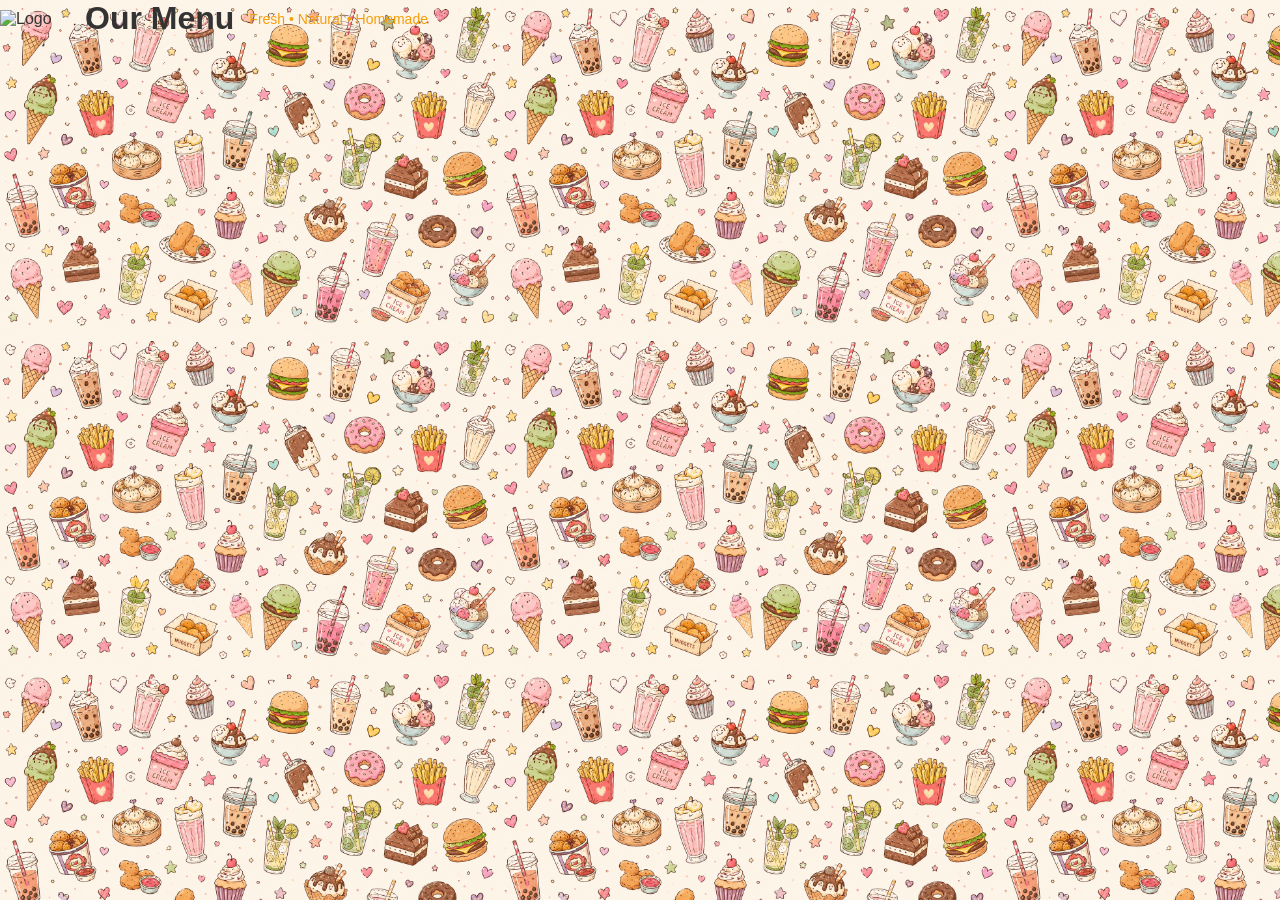
==== commit 2a302b37: "Update menu.html" ====
--- a/menu.html
+++ b/menu.html
@@ -3,248 +3,23 @@
 <head>
     <meta charset="UTF-8">
     <meta name="viewport" content="width=device-width, initial-scale=1.0">
-    <meta name="description" content="Full menu for Vamshi's Tasteuraa — ice creams, shakes, fries, burgers, momos and more. Order for pickup or delivery.">
-
     <title>Menu - Vamshi's Tasteuraa</title>
 
     <link rel="stylesheet" href="css/style.css">
-
-    <link href="https://fonts.googleapis.com/css2?family=Poppins:wght@300;400;600;700&display=swap" rel="stylesheet">
 </head>
 <body>
 
-<!-- ================= NAVBAR ================= -->
-
-<nav class="navbar">
-
+<header>
     <div class="logo">
-
         <img src="images/logo.png" alt="Logo">
-
-        <div>
-
-            <h2>Vamshi's Tasteuraa</h2>
-
-            <p>Our Full Menu</p>
-
-        </div>
-
+        <h1>Our Menu</h1>
+        <p>Fresh • Natural • Homemade</p>
     </div>
-
-    <button class="cart-btn" id="cartButton">
-
-        🛒 Cart
-
-        <span id="cart-count">0</span>
-
-    </button>
-
-</nav>
-
-<header class="menu-header">
-
-    <h1>🍦 Our Menu</h1>
-
-    <p>Fresh • Natural • Homemade</p>
-
 </header>
 
-<!-- ================= SEARCH ================= -->
-
-<section class="search-section">
-
-    <input
-        type="text"
-        id="search"
-        placeholder="🔍 Search Ice Creams, Shakes, Fries, Burgers...">
-
+<section class="menu-container">
+    <div id="menu"></div>
 </section>
-
-<!-- ================= CATEGORIES ================= -->
-
-<section class="category-section">
-
-    <div id="categories">
-
-        <button class="category-btn active">
-
-            All
-
-        </button>
-
-    </div>
-
-</section>
-
-<!-- ================= SORT ================= -->
-
-<section class="sort-section">
-
-    <label for="sort">Sort By:</label>
-
-    <select id="sort">
-
-        <option value="default">Recommended</option>
-
-        <option value="low">Price : Low to High</option>
-
-        <option value="high">Price : High to Low</option>
-
-        <option value="name">Name : A - Z</option>
-
-    </select>
-
-</section>
-
-<!-- ================= PRODUCTS (accordion by category) ================= -->
-
-<section class="products menu-container">
-
-    <div id="category-products" class="products-accordion">
-
-        <!-- Products load dynamically -->
-
-    </div>
-
-</section>
-
-<!-- ================= FLOATING CART ================= -->
-
-<button
-    class="floating-cart"
-    id="floating-cart">
-
-    🛒
-    <span class="floating-badge" id="floating-cart-count">0</span>
-
-</button>
-
-<!-- ================= OVERLAY ================= -->
-
-<div id="overlay"></div>
-
-<!-- ================= CART PANEL ================= -->
-
-<div id="cart-panel">
-
-    <div class="cart-header">
-
-        <h2>🛒 Your Cart</h2>
-
-        <button id="close-cart">&times;</button>
-
-    </div>
-
-    <div id="cart-items">
-
-        <!-- Cart Items -->
-
-    </div>
-
-    <hr>
-
-    <h3>
-
-        Total
-
-        <span id="cart-total">
-
-            ₹0
-
-        </span>
-
-    </h3>
-
-   <button id="checkout-btn">
-    📲 Review & Send Order
-</button>
-
-</div>
-
-<!-- ================= CHECKOUT MODAL ================= -->
-
-<div id="checkout-modal" class="checkout-modal">
-
-    <div class="checkout-box">
-
-        <div class="checkout-header">
-
-            <h2>Customer Details</h2>
-
-            <button id="close-checkout">&times;</button>
-
-        </div>
-
-        <form id="checkout-form">
-
-            <input
-                type="text"
-                id="customer-name"
-                placeholder="Your Name"
-                required>
-
-            <input
-                type="tel"
-                id="customer-phone"
-                placeholder="Mobile Number"
-                required>
-
-            <textarea
-                id="customer-address"
-                placeholder="Delivery Address"
-                rows="3"></textarea>
-
-            <input
-                type="text"
-                id="customer-landmark"
-                placeholder="Landmark">
-
-            <select id="delivery-type">
-
-                <option value="Pickup">Pickup</option>
-
-                <option value="Home Delivery">Home Delivery</option>
-
-            </select>
-
-            <textarea
-                id="special-note"
-                placeholder="Special Instructions (Optional)"
-                rows="3"></textarea>
-
-            <button type="submit" id="send-whatsapp">
-
-                📲 Send Order on WhatsApp
-
-            </button>
-
-        </form>
-
-    </div>
-
-</div>
-
-<!-- ================= FOOTER ================= -->
-
-<footer class="footer">
-
-    <h3>🍦 Vamshi's Tasteuraa</h3>
-
-    <p>Pure • Fresh • Homemade</p>
-
-    <p>📞 7337200322</p>
-
-    <p>
-
-        Available on
-
-        Swiggy • Zomato
-
-    </p>
-
-</footer>
-
-<script src="js/cart.js"></script>
 
 <script src="js/app.js"></script>
 
--- a/css/style.css
+++ b/css/style.css
@@ -1,775 +1,2336 @@
+/* ======================================================
+   VAMSHI'S TASTEURAA
+   PREMIUM LIGHT THEME
+====================================================== */
+
 *{
-margin:0;
-padding:0;
-box-sizing:border-box;
-font-family:'Poppins',sans-serif;
+    margin:0;
+    padding:0;
+    box-sizing:border-box;
+}
+
+html{
+    scroll-behavior:smooth;
 }
 
 body{
-background:#24120b;
-color:white;
-}
-
-/* ================= NAVBAR ================= */
+
+    font-family:'Poppins',sans-serif;
+
+    background-color:#FFF9F2;
+
+    background-image:url("../images/doodles-bg.png");
+
+    background-repeat:repeat;
+
+    background-size:500px;
+
+    background-attachment:fixed;
+
+    color:#333;
+
+}
+
+img{
+    max-width:100%;
+    display:block;
+}
+
+a{
+    text-decoration:none;
+}
+
+.container{
+
+    width:92%;
+
+    max-width:1300px;
+
+    margin:auto;
+
+}
+
+/* ======================================================
+                    NAVBAR
+====================================================== */
 
 .navbar{
-position:sticky;
-top:0;
-background:#31190f;
-display:flex;
-justify-content:space-between;
-align-items:center;
-padding:15px 8%;
-z-index:1000;
-box-shadow:0 5px 15px rgba(0,0,0,.4);
+
+    position:sticky;
+
+    top:0;
+
+    z-index:999;
+
+    background:#fff;
+
+    box-shadow:0 5px 20px rgba(0,0,0,.08);
+
+}
+
+.nav-container{
+
+    display:flex;
+
+    justify-content:space-between;
+
+    align-items:center;
+
+    padding:15px 0;
+
 }
 
 .logo{
-display:flex;
-align-items:center;
-gap:15px;
+
+    display:flex;
+
+    align-items:center;
+
+    gap:15px;
+
 }
 
 .logo img{
-width:70px;
-border-radius:50%;
+
+    width:70px;
+
 }
 
 .logo h2{
-color:#FFD700;
+
+    color:#6B3E26;
+
+    font-size:26px;
+
+    font-weight:700;
+
 }
 
 .logo p{
-font-size:13px;
-}
-
+
+    color:#F59E0B;
+
+    font-size:14px;
+
+}
+
+.nav-links{
+
+    display:flex;
+
+    gap:35px;
+
+    list-style:none;
+
+}
+
+.nav-links a{
+
+    color:#444;
+
+    font-weight:500;
+
+    transition:.3s;
+
+}
+
+.nav-links a:hover{
+
+    color:#F59E0B;
+
+}
+
+.nav-actions{
+
+    display:flex;
+
+    gap:12px;
+
+    align-items:center;
+
+}
+
+.call-btn,
+.whatsapp-btn,
 .cart-btn{
-background:#FFD700;
-border:none;
-padding:12px 20px;
-border-radius:30px;
-font-size:16px;
-font-weight:600;
-cursor:pointer;
-display:flex;
-align-items:center;
-gap:8px;
-}
-
-.cart-btn:hover{
-transform:scale(1.05);
+
+    border:none;
+
+    padding:12px 18px;
+
+    border-radius:12px;
+
+    cursor:pointer;
+
+    font-weight:600;
+
+    transition:.3s;
+
+}
+
+.call-btn{
+
+    background:#F59E0B;
+
+    color:#fff;
+
+}
+
+.call-btn:hover{
+
+    background:#d97706;
+
+}
+
+.whatsapp-btn{
+
+    background:#22c55e;
+
+    color:white;
+
+}
+
+.whatsapp-btn:hover{
+
+    background:#16a34a;
+
+}
+
+.cart-btn{
+
+    background:#6B3E26;
+
+    color:#fff;
+
+    position:relative;
+
 }
 
 #cart-count{
-background:#24120b;
-color:#FFD700;
-border-radius:50%;
-padding:2px 8px;
-font-size:13px;
-}
-
-/* ================= HERO ================= */
+
+    position:absolute;
+
+    top:-7px;
+
+    right:-7px;
+
+    background:red;
+
+    color:white;
+
+    width:22px;
+
+    height:22px;
+
+    border-radius:50%;
+
+    display:flex;
+
+    align-items:center;
+
+    justify-content:center;
+
+    font-size:12px;
+
+}
+
+/* =====================================
+            HERO
+===================================== */
 
 .hero{
-min-height:420px;
-padding:60px 20px;
-display:flex;
-justify-content:center;
-align-items:center;
-flex-direction:column;
-text-align:center;
-background:linear-gradient(rgba(0,0,0,.4),rgba(0,0,0,.5));
+
+    background:linear-gradient(135deg,#FFF6E7,#FFE9C8);
+
+}
+
+.hero-grid{
+
+    display:grid;
+
+    grid-template-columns:1fr 1fr;
+
+    align-items:center;
+
+    gap:70px;
+
+}
+
+.hero-content{
+
+    z-index:2;
+
+}
+
+.hero-tag{
+
+    display:inline-block;
+
+    background:#fff;
+
+    color:#F59E0B;
+
+    padding:10px 22px;
+
+    border-radius:40px;
+
+    font-size:16px;
+
+    font-weight:600;
+
+    margin-bottom:25px;
+
+    box-shadow:0 8px 20px rgba(0,0,0,.06);
+
 }
 
 .hero h1{
-font-size:clamp(36px,8vw,60px);
-line-height:1.15;
-margin-bottom:20px;
+
+    font-size:64px;
+
+    color:#5B371E;
+
+    line-height:1.15;
+
+    font-weight:800;
+
+    margin-bottom:22px;
+
 }
 
 .hero p{
-font-size:18px;
-color:#eee;
-margin-bottom:25px;
-}
-
-.hero-btn{
-display:inline-block;
-background:#FFD700;
-color:#24120b;
-text-decoration:none;
-font-weight:700;
-padding:14px 30px;
-border-radius:30px;
-font-size:17px;
-transition:.3s;
-}
-
-.hero-btn:hover{
-transform:translateY(-4px);
-box-shadow:0 10px 20px rgba(0,0,0,.35);
-}
-
-/* ================= FEATURES ================= */
+
+    font-size:22px;
+
+    color:#555;
+
+    line-height:1.7;
+
+    margin-bottom:18px;
+
+}
+
+/* =====================================
+        HERO ABOUT
+===================================== */
+
+.hero-about{
+
+    max-width:700px;
+
+    margin:20px 0 35px;
+
+}
+
+.hero-about p{
+
+    font-size:18px;
+
+    line-height:1.8;
+
+    color:#555;
+
+}
+
+.hero-about strong{
+
+    color:#5B371E;
+
+    font-weight:700;
+
+}
+
+/* =====================================
+        HERO BUTTONS
+===================================== */
+
+.hero-buttons{
+
+    display:flex;
+
+    gap:20px;
+
+    flex-wrap:wrap;
+
+    margin-top:35px;
+
+}
+
+.primary-btn,
+.secondary-btn{
+
+    display:inline-flex;
+
+    align-items:center;
+
+    justify-content:center;
+
+    padding:16px 34px;
+
+    border-radius:14px;
+
+    font-size:18px;
+
+    font-weight:600;
+
+    text-decoration:none;
+
+    transition:.3s;
+
+}
+
+.primary-btn{
+
+    background:#F59E0B;
+
+    color:#fff;
+
+}
+
+.primary-btn:hover{
+
+    background:#d97706;
+
+    transform:translateY(-3px);
+
+}
+
+.secondary-btn{
+
+    background:#fff;
+
+    color:#6B3E26;
+
+    box-shadow:0 8px 20px rgba(0,0,0,.08);
+
+}
+
+.secondary-btn:hover{
+
+    transform:translateY(-3px);
+
+}
+
+/* =====================================
+        HERO IMAGE
+===================================== */
+
+.hero-image{
+
+    display:flex;
+
+    justify-content:center;
+
+    align-items:center;
+
+}
+
+.hero-image img{
+
+    width:100%;
+
+    max-width:680px;
+
+    height:auto;
+
+    filter:drop-shadow(0 25px 45px rgba(0,0,0,.18));
+
+    animation:float 4s ease-in-out infinite;
+
+}
+
+/* =====================================
+        HERO OFFER
+===================================== */
+
+.hero-offer{
+
+    display:inline-flex;
+
+    align-items:center;
+
+    gap:10px;
+
+    margin:20px 0;
+
+    padding:12px 22px;
+
+    background:#FFE8B3;
+
+    border:2px solid #F4C542;
+
+    border-radius:50px;
+
+    color:#5B371E;
+
+    font-weight:700;
+
+    font-size:16px;
+
+    box-shadow:0 8px 18px rgba(0,0,0,.08);
+
+}
+
+.hero-offer span{
+
+    color:#E53935;
+
+    font-weight:600;
+
+}
+
+.hero-subtitle{
+
+    font-size:20px;
+
+    line-height:1.8;
+
+    color:#555;
+
+}
+
+.hero-features{
+
+    display:grid;
+
+    grid-template-columns:repeat(2,1fr);
+
+    gap:15px;
+
+    margin:30px 0;
+
+}
+
+.hero-features div{
+
+    background:#fff;
+
+    padding:14px 18px;
+
+    border-radius:15px;
+
+    font-weight:600;
+
+    box-shadow:0 5px 15px rgba(0,0,0,.08);
+
+}
+
+/* =====================================
+        FLOAT ANIMATION
+===================================== */
+
+@keyframes float{
+
+    0%{
+
+        transform:translateY(0);
+
+    }
+
+    50%{
+
+        transform:translateY(-12px);
+
+    }
+
+    100%{
+
+        transform:translateY(0);
+
+    }
+
+}
+
+/* =====================================
+        MOBILE
+===================================== */
+
+@media(max-width:992px){
+
+    .hero{
+
+        padding:60px 0;
+
+    }
+
+    .hero-grid{
+
+        grid-template-columns:1fr;
+
+        text-align:center;
+
+        gap:40px;
+
+    }
+
+    .hero h1{
+
+        font-size:48px;
+
+    }
+
+    .hero p{
+
+        font-size:18px;
+
+    }
+
+    .hero-about{
+
+        max-width:100%;
+
+    }
+
+    .hero-buttons{
+
+        justify-content:center;
+
+    }
+
+    .hero-image{
+
+        order:-1;
+
+    }
+
+    .hero-image img{
+
+        max-width:420px;
+
+    }
+
+}
+
+@media(max-width:576px){
+
+    .hero h1{
+
+        font-size:38px;
+
+    }
+
+    .hero p{
+
+        font-size:17px;
+
+    }
+
+    .primary-btn,
+    .secondary-btn{
+
+        width:100%;
+
+    }
+
+    .hero-image img{
+
+        max-width:320px;
+
+    }
+
+}
+
+/* =====================================
+        MOBILE
+===================================== */
+
+@media(max-width:768px){
+
+    .hero-grid{
+
+        grid-template-columns:1fr;
+
+        text-align:center;
+
+    }
+
+    .hero h1{
+
+        font-size:42px;
+
+    }
+
+    .hero-features{
+
+        grid-template-columns:1fr;
+
+    }
+
+    .hero-buttons{
+
+        justify-content:center;
+
+    }
+
+}
+
+/* ======================================================
+                SEARCH
+====================================================== */
+
+.search-section{
+
+    padding:35px 0;
+
+}
+
+#search{
+
+    width:100%;
+
+    padding:18px 22px;
+
+    border:none;
+
+    border-radius:15px;
+
+    font-size:18px;
+
+    box-shadow:0 8px 25px rgba(0,0,0,.08);
+
+    outline:none;
+
+}   
+/* ======================================================
+                    FEATURES
+====================================================== */
 
 .features{
-padding:20px 8%;
-display:grid;
-grid-template-columns:repeat(auto-fit,minmax(220px,1fr));
-gap:20px;
+
+    padding:70px 0;
+
+}
+
+.section-title{
+
+    text-align:center;
+
+    font-size:38px;
+
+    color:#5B371E;
+
+    margin-bottom:45px;
+
+    font-weight:700;
+
+}
+
+.feature-grid{
+
+    display:grid;
+
+    grid-template-columns:repeat(auto-fit,minmax(220px,1fr));
+
+    gap:25px;
+
 }
 
 .feature-card{
-background:#362015;
-padding:20px;
-border-radius:18px;
-text-align:center;
-border:1px solid rgba(255,255,255,.08);
-transition:.3s;
+
+    background:#fff;
+
+    border-radius:18px;
+
+    padding:35px 25px;
+
+    text-align:center;
+
+    box-shadow:0 10px 30px rgba(0,0,0,.08);
+
+    transition:.3s;
+
 }
 
 .feature-card:hover{
-transform:translateY(-6px);
-box-shadow:0 10px 25px rgba(0,0,0,.35);
+
+    transform:translateY(-8px);
+
 }
 
 .feature-icon{
-font-size:48px;
-margin-bottom:12px;
+
+    font-size:50px;
+
+    margin-bottom:15px;
+
 }
 
 .feature-card h3{
-color:#FFD700;
-margin-bottom:10px;
-font-size:20px;
+
+    margin-bottom:10px;
+
+    color:#6B3E26;
+
 }
 
 .feature-card p{
-color:#ddd;
-font-size:14px;
-line-height:1.5;
-}
-
-/* ================= SPECIALS ================= */
-
-.specials{
-padding:40px 8%;
-}
-
-.specials h2{
-text-align:center;
-color:#FFD700;
-margin-bottom:25px;
-font-size:34px;
-}
-
-.special-grid{
-display:grid;
-grid-template-columns:repeat(auto-fit,minmax(260px,1fr));
-gap:25px;
-}
-
-.special-card{
-background:linear-gradient(135deg,#4b2c1d,#2f180f);
-padding:30px;
-border-radius:20px;
-text-align:center;
-transition:.3s;
-cursor:pointer;
-border:1px solid rgba(255,255,255,.08);
-}
-
-.special-card:hover{
-transform:translateY(-8px);
-box-shadow:0 15px 30px rgba(0,0,0,.35);
+
+    color:#666;
+
+}
+
+/* ======================================================
+                 CATEGORIES
+====================================================== */
+
+.category-section{
+
+    padding:60px 0;
+
+}
+
+#categories{
+
+    display:flex;
+
+    flex-wrap:wrap;
+
+    justify-content:center;
+
+    gap:15px;
+
+}
+
+.category-btn{
+
+    padding:12px 22px;
+
+    border:none;
+
+    border-radius:30px;
+
+    background:#fff;
+
+    color:#6B3E26;
+
+    font-weight:600;
+
+    cursor:pointer;
+
+    box-shadow:0 5px 15px rgba(0,0,0,.08);
+
+    transition:.3s;
+
+}
+
+.category-btn:hover{
+
+    background:#F59E0B;
+
+    color:#fff;
+
+}
+
+.category-btn.active{
+
+    background:#6B3E26;
+
+    color:#fff;
+
+}
+
+/* ======================================================
+                    OFFERS
+====================================================== */
+
+.offers{
+
+    padding:40px 0 70px;
+
+}
+
+.offer-card{
+
+    background:linear-gradient(135deg,#F59E0B,#FB923C);
+
+    color:#fff;
+
+    border-radius:20px;
+
+    padding:35px 45px;
+
+    display:flex;
+
+    justify-content:space-between;
+
+    align-items:center;
+
+    gap:25px;
+
+}
+
+.offer-card h2{
+
+    margin-bottom:8px;
+
+}
+
+.offer-btn{
+
+    background:#fff;
+
+    color:#F59E0B;
+
+    padding:14px 24px;
+
+    border-radius:10px;
+
+    font-weight:600;
+
+}
+
+/* ======================================================
+                    PRODUCTS
+====================================================== */
+
+.products{
+
+    padding:70px 0;
+
+}
+
+.category-card{
+
+    background:#fff;
+
+    border-radius:18px;
+
+    overflow:hidden;
+
+    margin-bottom:25px;
+
+    box-shadow:0 8px 25px rgba(0,0,0,.08);
+
+}
+
+.category-header{
+
+    display:flex;
+
+    justify-content:space-between;
+
+    align-items:center;
+
+    padding:22px 25px;
+
+    cursor:pointer;
+
+    background:#FFF4E4;
+
+}
+
+.category-header h3{
+
+    color:#6B3E26;
+
+    font-size:22px;
+
+}
+
+.toggle-btn{
+
+    font-size:26px;
+
+    font-weight:700;
+
+    color:#F59E0B;
+
+}
+
+.category-products{
+
+    display:none;
+
+    padding:25px;
+
+}
+
+.category-products.open{
+
+    display:grid;
+
+    grid-template-columns:repeat(auto-fill,minmax(280px,1fr));
+
+    gap:20px;
+
+}
+
+.product-card{
+
+    background:#fff;
+
+    border-radius:16px;
+
+    border:1px solid #eee;
+
+    padding:20px;
+
+    transition:.3s;
+
+}
+
+.product-card:hover{
+
+    transform:translateY(-5px);
+
+    box-shadow:0 10px 25px rgba(0,0,0,.08);
+
+}
+
+.product-image{
+
+    width:100%;
+
+    height:180px;
+
+    border-radius:12px;
+
+    background:#FFF4E4;
+
+    display:flex;
+
+    align-items:center;
+
+    justify-content:center;
+
+    font-size:70px;
+
+    margin-bottom:18px;
+
+}
+
+.product-name{
+
+    font-size:20px;
+
+    color:#5B371E;
+
+    margin-bottom:10px;
+
+    font-weight:600;
+
+}
+
+.product-price{
+
+    display:flex;
+
+    justify-content:space-between;
+
+    align-items:center;
+
+    margin:10px 0;
+
+    font-size:15px;
+
+}
+
+.product-price span{
+
+    font-weight:600;
+
+    color:#444;
+
+}
+
+.add-btn{
+
+    width:100%;
+
+    border:none;
+
+    background:#F59E0B;
+
+    color:#fff;
+
+    padding:12px;
+
+    border-radius:10px;
+
+    font-weight:600;
+
+    cursor:pointer;
+
+    transition:.3s;
+
+    margin-top:10px;
+
+}
+
+.add-btn:hover{
+
+    background:#d97706;
+
+}
+/* ======================================================
+                  FLOATING CART
+====================================================== */
+
+.floating-cart{
+
+    position:fixed;
+
+    right:25px;
+
+    bottom:25px;
+
+    width:65px;
+
+    height:65px;
+
+    border:none;
+
+    border-radius:50%;
+
+    background:#F59E0B;
+
+    color:#fff;
+
+    font-size:28px;
+
+    cursor:pointer;
+
+    box-shadow:0 12px 30px rgba(0,0,0,.25);
+
+    z-index:999;
+
+    transition:.3s;
+
+}
+
+.floating-cart:hover{
+
+    transform:scale(1.08);
+
+}
+
+#floating-cart-count{
+
+    position:absolute;
+
+    top:-6px;
+
+    right:-6px;
+
+    width:24px;
+
+    height:24px;
+
+    background:#ef4444;
+
+    border-radius:50%;
+
+    display:flex;
+
+    justify-content:center;
+
+    align-items:center;
+
+    font-size:12px;
+
+    font-weight:700;
+
+}
+
+/* ======================================================
+                    CART PANEL
+====================================================== */
+
+#overlay{
+
+    position:fixed;
+
+    inset:0;
+
+    background:rgba(0,0,0,.45);
+
+    display:none;
+
+    z-index:998;
+
+}
+
+#overlay.show{
+
+    display:block;
+
+}
+
+#cart-panel{
+
+    position:fixed;
+
+    top:0;
+
+    right:-420px;
+
+    width:400px;
+
+    max-width:100%;
+
+    height:100vh;
+
+    background:#fff;
+
+    display:flex;
+
+    flex-direction:column;
+
+    transition:.35s;
+
+    z-index:999;
+
+    box-shadow:-8px 0 25px rgba(0,0,0,.15);
+
+}
+
+#cart-panel.open{
+
+    right:0;
+
+}
+
+.cart-header{
+
+    display:flex;
+
+    justify-content:space-between;
+
+    align-items:center;
+
+    padding:20px;
+
+    border-bottom:1px solid #eee;
+
+}
+
+.cart-header h2{
+
+    color:#6B3E26;
+
+}
+
+#close-cart{
+
+    background:none;
+
+    border:none;
+
+    font-size:32px;
+
+    cursor:pointer;
+
+}
+
+#cart-items{
+
+    flex:1;
+
+    overflow:auto;
+
+    padding:20px;
+
+}
+
+.cart-item{
+
+    display:flex;
+
+    justify-content:space-between;
+
+    gap:12px;
+
+    padding:15px 0;
+
+    border-bottom:1px solid #f2f2f2;
+
+}
+
+.cart-item-name{
+
+    font-weight:600;
+
+    color:#5B371E;
+
+}
+
+.cart-item-size{
+
+    color:#888;
+
+    font-size:13px;
+
+}
+
+.cart-footer{
+
+    border-top:1px solid #eee;
+
+    padding:20px;
+
+}
+
+.cart-total-row{
+
+    display:flex;
+
+    justify-content:space-between;
+
+    margin-bottom:12px;
+
+}
+
+.grand-total{
+
+    font-size:20px;
+
+    color:#5B371E;
+
+}
+
+.checkout-btn,
+.place-order-btn{
+
+    width:100%;
+
+    border:none;
+
+    background:#22c55e;
+
+    color:#fff;
+
+    padding:15px;
+
+    border-radius:12px;
+
+    font-size:17px;
+
+    cursor:pointer;
+
+    font-weight:600;
+
+}
+
+.checkout-btn:hover,
+.place-order-btn:hover{
+
+    background:#16a34a;
+
+}
+
+/* ======================================================
+                 CHECKOUT MODAL
+====================================================== */
+
+.checkout-modal{
+
+    position:fixed;
+    inset:0;
+
+    display:none;
+
+    justify-content:center;
+
+    align-items:flex-start;   /* <-- change from center */
+
+    padding:30px 20px;
+
+    overflow-y:auto;
+
+    background:rgba(0,0,0,.55);
+
+    z-index:9999;
+
+}
+
+.checkout-modal.show{
+
+    display:flex;
+
+}
+
+.checkout-content{
+
+    background:#fff;
+
+    width:95%;
+
+    max-width:500px;
+
+    margin:20px auto;      /* important */
+
+    max-height:none;        /* remove 85vh */
+
+    border-radius:18px;
+
+    overflow:visible;
+
+}
+
+@keyframes popup{
+
+    from{
+
+        opacity:0;
+        transform:translateY(20px) scale(.96);
+
+    }
+
+    to{
+
+        opacity:1;
+        transform:translateY(0) scale(1);
+
+    }
+
+}
+
+.checkout-header{
+
+    position:sticky;
+
+    top:0;
+
+    display:flex;
+
+    justify-content:space-between;
+
+    align-items:center;
+
+    padding:18px 20px;
+
+    background:#FFF4E4;
+
+    border-bottom:1px solid #eee;
+
+    z-index:2;
+
+}
+
+#close-checkout{
+
+    width:36px;
+    height:36px;
+
+    border:none;
+
+    border-radius:50%;
+
+    background:#f3f3f3;
+
+    font-size:22px;
+
+    cursor:pointer;
+
+}
+
+#close-checkout:hover{
+
+    background:#e5e5e5;
+
+}
+
+#checkout-form{
+
+    padding:20px;
+
+}
+
+#checkout-form{
+
+    padding:20px;
+
+    max-height:70vh;
+
+    overflow-y:auto;
+
+}.form-group{
+
+    margin-bottom:15px;
+
+}
+
+.form-group label{
+
+    display:block;
+
+    margin-bottom:6px;
+
+    font-weight:600;
+
+    font-size:15px;
+
+}
+
+.form-group input,
+.form-group textarea,
+.form-group select{
+
+    width:100%;
+
+    padding:12px;
+
+    border:1px solid #ddd;
+
+    border-radius:10px;
+
+    font-size:15px;
+
+    font-family:inherit;
+
+}
+
+.checkout-summary{
+
+    margin:15px 0;
+
+    padding:15px;
+
+    background:#FFF8EE;
+
+    border-radius:12px;
+
+}
+
+.checkout-summary div{
+
+    display:flex;
+
+    justify-content:space-between;
+
+    margin-bottom:8px;
+
+}
+
+/* ======================================================
+             SPECIALS / REVIEWS / CONTACT
+====================================================== */
+
+.specials,
+.reviews,
+.contact{
+
+    padding:70px 0;
+
+}
+
+.special-grid,
+.review-grid,
+.contact-grid{
+
+    display:grid;
+
+    grid-template-columns:repeat(auto-fit,minmax(260px,1fr));
+
+    gap:25px;
+
+}
+
+.special-card,
+.review-card,
+.contact-card{
+
+    background:#fff;
+
+    padding:28px;
+
+    border-radius:18px;
+
+    text-align:center;
+
+    box-shadow:0 10px 25px rgba(0,0,0,.08);
+
 }
 
 .special-icon{
-font-size:60px;
-margin-bottom:15px;
-}
-
-.special-card h3{
-color:#FFD700;
-margin-bottom:10px;
-}
-
-.special-card p{
-font-size:17px;
-color:#ddd;
-}
-
-/* ================= MENU PAGE HEADER ================= */
-
-.menu-header{
-text-align:center;
-padding:50px 20px 20px;
-}
-
-.menu-header h1{
-font-size:clamp(30px,6vw,46px);
-color:#FFD700;
-margin-bottom:10px;
-}
-
-.menu-header p{
-color:#ddd;
-font-size:16px;
-}
-
-/* ================= SEARCH ================= */
-
-.search-section{
-padding:20px 8% 0;
-}
-
-#search{
-width:100%;
-padding:18px;
-border-radius:40px;
-border:none;
-font-size:18px;
-}
-
-/* ================= CATEGORY BUTTONS ================= */
-
-.category-section{
-padding:20px 8% 0;
-overflow:auto;
-}
-
-#categories{
-display:flex;
-gap:15px;
-padding-bottom:10px;
-}
-
-.category-btn{
-background:#442518;
-color:white;
-border:none;
-padding:12px 25px;
-border-radius:30px;
-cursor:pointer;
-white-space:nowrap;
-font-size:15px;
-transition:.2s;
-}
-
-.category-btn:hover{
-background:#5a331f;
-}
-
-.category-btn.active{
-background:#FFD700;
-color:black;
-font-weight:600;
-}
-
-/* ================= SORT ================= */
-
-.sort-section{
-display:flex;
-justify-content:flex-end;
-align-items:center;
-padding:15px 8%;
-gap:15px;
-}
-
-.sort-section label{
-font-weight:600;
-color:#FFD700;
-}
-
-#sort{
-padding:10px 15px;
-border:none;
-border-radius:10px;
-font-size:15px;
-background:white;
-cursor:pointer;
-}
-
-/* ================= PRODUCTS WRAPPER ================= */
-
-.products{
-padding:10px 8% 80px;
-}
-
-.status-msg{
-text-align:center;
-padding:50px 20px;
-font-size:18px;
-color:#FFD700;
-}
-
-.status-msg.error{
-color:#ff6b6b;
-}
-
-.no-products{
-text-align:center;
-padding:50px 20px;
-color:#ddd;
-}
-
-.no-products h2{
-color:#FFD700;
-margin-bottom:10px;
-}
-
-/* ================= CATEGORY ACCORDION ================= */
-
-.category-card{
-background:#362015;
-border-radius:18px;
-margin-bottom:18px;
-overflow:hidden;
-border:1px solid rgba(255,255,255,.08);
-}
-
-.category-header{
-display:flex;
-justify-content:space-between;
-align-items:center;
-padding:18px 22px;
-cursor:pointer;
-user-select:none;
-}
-
-.category-header h3{
-color:#FFD700;
-font-size:20px;
-display:flex;
-align-items:center;
-gap:10px;
-}
-
-.toggle-btn{
-font-size:24px;
-color:#FFD700;
-font-weight:bold;
-width:34px;
-height:34px;
-display:flex;
-align-items:center;
-justify-content:center;
-background:#24120b;
-border-radius:50%;
-}
-
-.category-products-body{
-max-height:0;
-overflow:hidden;
-transition:max-height .4s ease;
-padding:0 22px;
-display:grid;
-grid-template-columns:repeat(auto-fill,minmax(240px,1fr));
-gap:20px;
-}
-
-.category-products-body.open{
-max-height:6000px;
-padding:0 22px 22px;
-}
-
-/* ================= PRODUCT CARD ================= */
+
+    font-size:52px;
+
+    margin-bottom:15px;
+
+}
+
+.stars{
+
+    color:#F59E0B;
+
+    font-size:20px;
+
+    margin-bottom:12px;
+
+}
+
+.contact-card h3{
+
+    color:#6B3E26;
+
+    margin-bottom:10px;
+
+}
+
+.contact-card a{
+
+    color:#F59E0B;
+
+}
+
+/* =====================================
+        DELIVERY
+===================================== */
+
+.delivery{
+
+    padding:80px 0;
+
+    background:#FFF8F0;
+
+}
+
+.delivery-grid{
+
+    display:grid;
+
+    grid-template-columns:repeat(auto-fit,minmax(250px,1fr));
+
+    gap:25px;
+
+}
+
+.delivery-card{
+
+    background:#fff;
+
+    padding:30px;
+
+    border-radius:20px;
+
+    box-shadow:0 12px 30px rgba(0,0,0,.08);
+
+    transition:.3s;
+
+}
+
+.delivery-card:hover{
+
+    transform:translateY(-6px);
+
+}
+
+.delivery-card h3{
+
+    color:#5B371E;
+
+    margin-bottom:15px;
+
+}
+
+.delivery-card p{
+
+    color:#555;
+
+    line-height:1.7;
+
+}
+
+
+/* ======================================================
+                GOOGLE REVIEWS
+====================================================== */
+
+/*==============================
+ GOOGLE REVIEWS
+==============================*/
+
+.google-rating{
+
+    text-align:center;
+
+    margin-bottom:45px;
+
+}
+
+
+
+.google-rating h2{
+
+    color:#6B3E26;
+
+    font-size:40px;
+
+    margin-bottom:15px;
+
+}
+
+.rating{
+
+    display:flex;
+
+    justify-content:center;
+
+    align-items:center;
+
+    gap:15px;
+
+    margin-bottom:10px;
+
+}
+
+.score{
+
+    font-size:48px;
+
+    font-weight:700;
+
+    color:#6B3E26;
+
+}
+
+.rating .stars{
+
+    font-size:30px;
+
+    color:#F59E0B;
+
+}
+
+.google-rating p{
+
+    color:#666;
+
+    font-size:18px;
+
+}
+
+.review-grid{
+
+    display:grid;
+
+    grid-template-columns:repeat(auto-fit,minmax(300px,1fr));
+
+    gap:25px;
+
+}
+
+.review-card{
+
+    background:#fff;
+
+    border-radius:20px;
+
+    padding:30px;
+
+    box-shadow:0 15px 35px rgba(0,0,0,.08);
+
+    transition:.3s;
+
+}
+
+.review-card:hover{
+
+    transform:translateY(-8px);
+
+}
+
+.review-card .stars{
+
+    font-size:24px;
+
+    margin-bottom:15px;
+
+}
+
+.review-card p{
+
+    color:#555;
+
+    line-height:1.8;
+
+    min-height:110px;
+
+}
+
+.review-card h4{
+
+    margin-top:20px;
+
+    color:#6B3E26;
+
+}
+
+.review-buttons{
+
+    margin-top:45px;
+
+    display:flex;
+
+    justify-content:center;
+
+    gap:20px;
+
+    flex-wrap:wrap;
+
+}
+
+.review-btn{
+
+    padding:16px 30px;
+
+    border-radius:50px;
+
+    text-decoration:none;
+
+    font-weight:600;
+
+    background:#6B3E26;
+
+    color:#fff;
+
+    transition:.3s;
+
+}
+
+.review-btn:hover{
+
+    background:#4e2d1b;
+
+}
+
+.review-btn.secondary{
+
+    background:#F59E0B;
+
+}
+
+.review-btn.secondary:hover{
+
+    background:#d97706;
+
+}
+
+/* ======================================================
+                     FOOTER
+====================================================== */
+
+.footer{
+
+    background:#5B371E;
+
+    color:#fff;
+
+    margin-top:70px;
+
+}
+
+.footer-container{
+
+    display:grid;
+
+    grid-template-columns:repeat(auto-fit,minmax(220px,1fr));
+
+    gap:35px;
+
+    padding:50px 0;
+
+}
+
+.footer img{
+
+    width:90px;
+
+    margin-bottom:15px;
+
+}
+
+.footer h3,
+.footer h4{
+
+    margin-bottom:15px;
+
+}
+
+.footer-links{
+
+    display:flex;
+
+    flex-direction:column;
+
+    gap:10px;
+
+}
+
+.footer-links a{
+
+    color:#fff;
+
+}
+
+.footer-links a:hover{
+
+    color:#FFD27A;
+
+}
+
+.copyright{
+
+    text-align:center;
+
+    padding:18px;
+
+    border-top:1px solid rgba(255,255,255,.15);
+
+    font-size:14px;
+
+}
+
+/* ======================================================
+                  RESPONSIVE
+====================================================== */
+
+@media (max-width:992px){
+
+.hero-grid{
+
+    grid-template-columns:1fr;
+
+    text-align:center;
+
+}
+
+.hero h1{
+
+    font-size:42px;
+
+}
+
+.hero-buttons{
+
+    justify-content:center;
+
+}
+
+.nav-links{
+
+    display:none;
+
+}
+
+.nav-actions{
+
+    flex-wrap:wrap;
+
+    justify-content:center;
+
+}
+
+.offer-card{
+
+    flex-direction:column;
+
+    text-align:center;
+
+}
+
+}
+
+@media (max-width:768px){
+
+.logo img{
+
+    width:55px;
+
+}
+
+.logo h2{
+
+    font-size:20px;
+
+}
+
+.hero{
+
+    padding:60px 0;
+
+}
+
+.hero h1{
+
+    font-size:34px;
+
+}
+
+.hero p{
+
+    font-size:17px;
+
+}
+
+.section-title{
+
+    font-size:30px;
+
+}
+
+#cart-panel{
+
+    width:100%;
+
+}
+
+.checkout-content{
+
+    border-radius:15px;
+
+}
+
+}
+
+@media (max-width:480px){
+
+.container{
+
+    width:95%;
+
+}
+
+.call-btn,
+.whatsapp-btn,
+.cart-btn{
+
+    padding:10px 12px;
+
+    font-size:13px;
+
+}
+
+.primary-btn,
+.secondary-btn{
+
+    width:100%;
+
+    text-align:center;
+
+}
+
+.hero-buttons{
+
+    flex-direction:column;
+
+}
+
+.category-products.open{
+
+    grid-template-columns:1fr;
+
+}
+
+}
+
+/* ==========================================
+   PREMIUM PRODUCT CARD
+========================================== */
 
 .product-card{
-background:#2d1a10;
-border-radius:16px;
-padding:16px;
-border:1px solid rgba(255,255,255,.08);
-transition:.3s;
-display:flex;
-flex-direction:column;
+    ...
 }
 
 .product-card:hover{
-transform:translateY(-5px);
-box-shadow:0 12px 25px rgba(0,0,0,.3);
-}
-
-.product-top{
-display:flex;
-justify-content:space-between;
-align-items:flex-start;
-margin-bottom:10px;
-}
-
-.product-icon{
-font-size:44px;
-}
-
-.badge{
-padding:4px 10px;
-border-radius:20px;
-font-size:11px;
-font-weight:600;
-}
-
-.badge.bestseller{
-background:#FFD700;
-color:#000;
-}
-
-.product-name{
-font-size:17px;
-font-weight:600;
-margin-bottom:6px;
-}
-
-.product-description{
-font-size:13px;
-color:#bbb;
-margin-bottom:8px;
-}
-
-.product-description:empty{
-display:none;
-}
-
-.product-type{
-margin-bottom:10px;
-font-size:13px;
-}
-
-.product-type .veg{
-color:#4CAF50;
-}
-
-.product-type .nonveg{
-color:#e74c3c;
-}
-
-.product-size{
-margin-bottom:10px;
-}
-
-.product-size label{
-display:block;
-font-size:12px;
-color:#ccc;
-margin-bottom:5px;
-}
-
-.size-select{
-width:100%;
-padding:10px;
-border-radius:10px;
-border:none;
-font-size:14px;
-}
-
-.product-price{
-font-size:22px;
-color:#FFD700;
-font-weight:bold;
-margin-bottom:12px;
-}
-
-.qty-box{
-display:flex;
-align-items:center;
-justify-content:center;
-gap:15px;
-margin-bottom:12px;
-}
-
-.qty-box button{
-width:32px;
-height:32px;
-border:none;
-border-radius:50%;
-background:#442518;
-color:white;
-font-size:18px;
-cursor:pointer;
-}
-
-.qty-box button:hover{
-background:#5a331f;
-}
-
-.add-btn{
-width:100%;
-padding:12px;
-background:#FFD700;
-border:none;
-border-radius:30px;
-font-size:16px;
-font-weight:600;
-cursor:pointer;
-transition:.2s;
-}
-
-.add-btn:hover{
-transform:scale(1.02);
-}
-
-.add-btn:disabled{
-opacity:.8;
-cursor:default;
-}
-
-/* ================= FLOATING CART ================= */
-
-.floating-cart{
-position:fixed;
-bottom:25px;
-right:25px;
-width:70px;
-height:70px;
-border-radius:50%;
-border:none;
-background:#FFD700;
-font-size:30px;
-cursor:pointer;
-box-shadow:0 8px 20px rgba(0,0,0,.4);
-z-index:998;
-}
-
-.floating-badge{
-position:absolute;
-top:-2px;
-right:-2px;
-background:#e74c3c;
-color:white;
-font-size:12px;
-font-weight:700;
-border-radius:50%;
-padding:2px 7px;
-}
-
-/* ================= OVERLAY ================= */
-
-#overlay{
-position:fixed;
-inset:0;
-background:rgba(0,0,0,.5);
-display:none;
-z-index:9998;
-}
-
-#overlay.show{
-display:block;
-}
-
-/* ================= CART PANEL ================= */
-
-#cart-panel{
-position:fixed;
-top:0;
-right:-420px;
-width:400px;
-max-width:100%;
-height:100%;
-background:#2d170f;
-padding:25px;
-transition:.35s;
-overflow:auto;
-z-index:9999;
-box-shadow:-5px 0 20px rgba(0,0,0,.4);
-}
-
-#cart-panel.open{
-right:0;
-}
-
-.cart-header{
-display:flex;
-justify-content:space-between;
-align-items:center;
-margin-bottom:20px;
-}
-
-#close-cart{
-width:40px;
-height:40px;
-border:none;
-border-radius:50%;
-background:#FFD700;
-color:#000;
-font-size:22px;
-font-weight:bold;
-cursor:pointer;
-}
-
-#close-cart:hover{
-transform:scale(1.1);
-}
-
-.empty-cart{
-text-align:center;
-padding:50px 10px;
-color:#ccc;
-line-height:1.6;
-}
-
-.cart-item{
-background:#45261a;
-padding:15px;
-border-radius:15px;
-margin-bottom:15px;
-position:relative;
-}
-
-.cart-item h3{
-margin-bottom:6px;
-}
-
-.cart-item p{
-font-size:14px;
-color:#ddd;
-}
-
-.line-total{
-margin-top:8px;
-color:#FFD700;
-font-weight:600;
-}
-
-.qty-controls{
-display:flex;
-align-items:center;
-gap:15px;
-margin-top:12px;
-}
-
-.qty-controls button{
-width:35px;
-height:35px;
-border:none;
-border-radius:50%;
-background:#FFD700;
-font-size:18px;
-font-weight:bold;
-cursor:pointer;
-}
-
-.remove-btn{
-background:none !important;
-border-radius:0 !important;
-width:auto !important;
-font-size:18px !important;
-margin-left:auto;
-}
-
-#checkout-btn{
-margin-top:25px;
-width:100%;
-padding:15px;
-border:none;
-background:#FFD700;
-font-size:18px;
-font-weight:bold;
-border-radius:30px;
-cursor:pointer;
-}
-
-/* ================= CHECKOUT MODAL ================= */
-
-.checkout-modal{
-position:fixed;
-top:0;
-left:0;
-width:100%;
-height:100%;
-background:rgba(0,0,0,.65);
-display:none;
-justify-content:center;
-align-items:center;
-z-index:99999;
-padding:20px;
-}
-
-.checkout-modal.show{
-display:flex;
-}
-
-.checkout-box{
-width:90%;
-max-width:500px;
-max-height:90vh;
-overflow:auto;
-background:#2d170f;
-padding:25px;
-border-radius:20px;
-}
-
-.checkout-header{
-display:flex;
-justify-content:space-between;
-align-items:center;
-margin-bottom:20px;
-}
-
-.checkout-header button{
-background:none;
-border:none;
-font-size:28px;
-color:white;
-cursor:pointer;
-}
-
-.checkout-box input,
-.checkout-box textarea,
-.checkout-box select{
-width:100%;
-padding:15px;
-margin-bottom:15px;
-border:none;
-border-radius:12px;
-font-size:15px;
-}
-
-#send-whatsapp{
-width:100%;
-padding:16px;
-background:#25D366;
-color:white;
-font-size:18px;
-font-weight:bold;
-border:none;
-border-radius:30px;
-cursor:pointer;
-}
-
-/* ================= FOOTER ================= */
-
-.footer{
-text-align:center;
-padding:40px 20px;
-background:#1a0d07;
-color:#ccc;
-}
-
-.footer h3{
-color:#FFD700;
-margin-bottom:10px;
-}
-
-.footer p{
-margin:6px 0;
-font-size:14px;
-}
-
-/* ================= RESPONSIVE ================= */
-
-@media (max-width:768px){
-
-.hero{
-    min-height:520px;
-    padding:80px 20px;
-}
-
-#cart-panel{
-    width:100%;
-    right:-100%;
-}
-
-.sort-section{
-    justify-content:space-between;
-}
-
-}
+    ...
+}
+
+...
+
+/* =====================================
+      CONTACT CARDS
+===================================== */
+
+
+.contact-grid{
+
+    display:grid;
+
+    grid-template-columns:repeat(auto-fit,minmax(220px,1fr));
+
+    gap:20px;
+
+    margin-top:40px;
+
+}
+
+.map-card{
+
+    display:block;
+
+    text-decoration:none;
+
+    color:inherit;
+
+    transition:.3s ease;
+
+    background:#fff;
+
+    border-radius:20px;
+
+    padding:20px 15px;
+
+    min-height:190px;
+
+    text-align:center;
+
+    box-shadow:0 8px 25px rgba(0,0,0,.08);
+
+}
+
+.map-card:hover{
+
+    transform:translateY(-6px);
+
+    box-shadow:0 15px 35px rgba(0,0,0,.12);
+
+}
+
+.map-card i{
+
+    font-size:42px;
+
+    margin-bottom:16px;
+
+}
+
+.map-card h3{
+
+    color:#5B371E;
+
+    margin-bottom:12px;
+
+    font-size:28px;
+
+}
+
+.map-card p{
+
+    color:#444;
+
+    font-size:17px;
+
+    line-height:1.5;
+
+    margin:0;
+
+}
+
+.map-text{
+
+    display:block;
+
+    margin-top:12px;
+
+    color:#FF9800;
+
+    font-size:15px;
+
+    font-weight:600;
+
+}
+
+.map-card:hover h3{
+
+    color:#FF9800;
+
+}
+
+.bulk-orders{
+
+    margin:30px auto;
+
+    padding:35px;
+
+    background:linear-gradient(135deg,#fff8ef,#fffef8);
+
+    border:2px dashed #f2c35f;
+
+    border-radius:25px;
+
+    box-shadow:0 10px 25px rgba(0,0,0,.08);
+
+    text-align:center;
+
+}
+
+.bulk-orders h2{
+
+    font-size:42px;
+
+    color:#4b2d16;
+
+    margin-bottom:18px;
+
+}
+
+.bulk-orders h2 span{
+
+    color:#e63946;
+
+}
+
+.bulk-orders p{
+
+    font-size:22px;
+
+    color:#555;
+
+    margin-bottom:25px;
+
+}
+
+.bulk-btn{
+
+    display:inline-block;
+
+    background:#e63946;
+
+    color:#fff;
+
+    text-decoration:none;
+
+    padding:16px 40px;
+
+    border-radius:50px;
+
+    font-size:22px;
+
+    font-weight:700;
+
+}
+
+
+/*=====================================
+            ABOUT
+======================================*/
+
+.about{
+
+    padding:80px 0;
+
+    background:#fffdf8;
+
+}
+
+.about-content{
+
+    max-width:900px;
+
+    margin:auto;
+
+    text-align:center;
+
+}
+
+.about-tag{
+
+    display:inline-block;
+
+    background:#FFF3D9;
+
+    color:#F59E0B;
+
+    padding:8px 18px;
+
+    border-radius:30px;
+
+    font-weight:600;
+
+    margin-bottom:20px;
+
+}
+
+.about h2{
+
+    font-size:42px;
+
+    color:#6B3E26;
+
+    margin-bottom:25px;
+
+}
+
+.about p{
+
+    font-size:18px;
+
+    line-height:1.9;
+
+    color:#555;
+
+    margin-bottom:18px;
+
+}
+
+/* =====================================
+        CONTENT BACKGROUND
+===================================== */
+
+.content-background{
+
+    background-color:#FFF9F2;
+
+    background-image:url("../images/doodles-bg.png");
+
+    background-repeat:repeat;
+
+    background-size:500px;
+
+    background-attachment:fixed;
+
+}
+
+/* =====================================
+        FOOTER SOCIAL
+===================================== */
+
+.footer-social{
+
+    display:flex;
+
+    gap:15px;
+
+    margin-top:20px;
+
+}
+
+.footer-social a{
+
+    width:45px;
+
+    height:45px;
+
+    display:flex;
+
+    align-items:center;
+
+    justify-content:center;
+
+    font-size:24px;
+
+    text-decoration:none;
+
+    background:#fff;
+
+    color:#5B371E;
+
+    border-radius:50%;
+
+    transition:.3s;
+
+    box-shadow:0 8px 20px rgba(0,0,0,.08);
+
+}
+
+.footer-social a:hover{
+
+    transform:translateY(-5px) scale(1.08);
+
+    background:#F59E0B;
+
+    color:#fff;
+
+}
